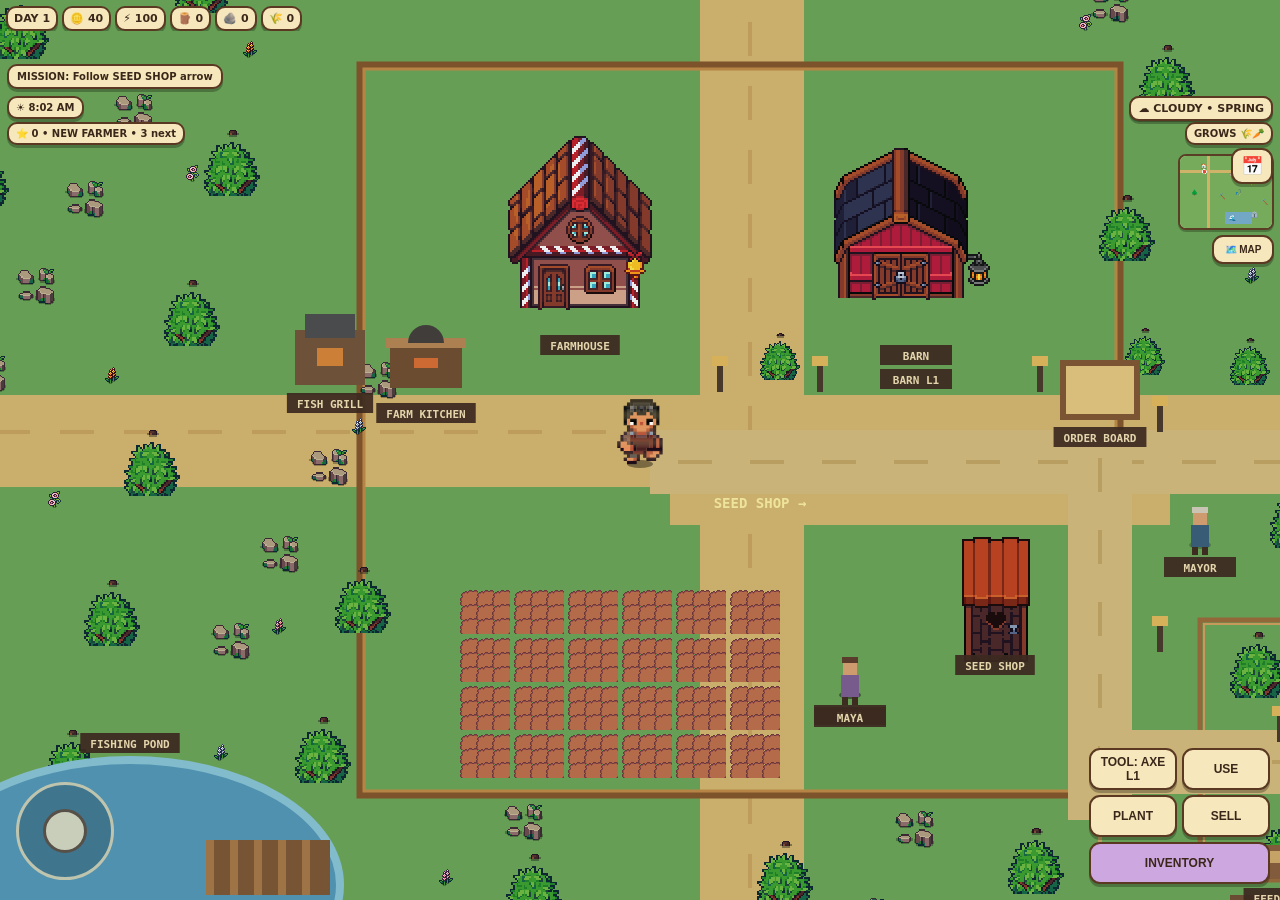
==== newgame/index.html @ 7b6d7028 "Enable drag-anywhere movement on mobile" ====
<!doctype html><html><head><meta charset="utf-8"><meta http-equiv="Cache-Control" content="no-cache, no-store, must-revalidate"><meta http-equiv="Pragma" content="no-cache"><meta http-equiv="Expires" content="0"><meta name="viewport" content="width=device-width,initial-scale=1,maximum-scale=1,user-scalable=no,viewport-fit=cover"><meta name="apple-mobile-web-app-capable" content="yes"><meta name="theme-color" content="#5b9e45"><title>Little Farmer — Farm Pack Rebuild</title><style>*{box-sizing:border-box}html,body{margin:0;width:100%;height:100%;overflow:hidden;background:#315b32;font-family:system-ui,sans-serif}canvas{display:block;width:100%;height:100%;image-rendering:pixelated}.panel{background:#f7e7bd;border:2px solid #5a3822;color:#3b2719;border-radius:10px;font-weight:800;box-shadow:0 3px 0 #0004}#hud{position:fixed;top:max(6px,env(safe-area-inset-top));left:6px;right:6px;display:flex;gap:4px;flex-wrap:nowrap;overflow:hidden;z-index:3;pointer-events:none}#hud span{padding:4px 6px;font-size:11px;white-space:nowrap}#animalhud{position:fixed;top:96px;right:7px;z-index:3;padding:4px 7px;font-size:10px}#mission{position:fixed;top:64px;left:7px;max-width:56vw;z-index:3;padding:5px 8px;font-size:10px;white-space:nowrap;overflow:hidden;text-overflow:ellipsis}#msg{position:fixed;top:126px;left:50%;transform:translateX(-50%);padding:6px 9px;z-index:4;opacity:0;transition:.2s;white-space:nowrap;font-size:11px}#joy{position:fixed;left:16px;bottom:max(20px,env(safe-area-inset-bottom));width:98px;height:98px;border:3px solid #ead9ae;border-radius:50%;background:#0004;touch-action:none;z-index:3}#stick{position:absolute;width:44px;height:44px;border-radius:50%;background:#f7e7bd;border:3px solid #5a3822;left:24px;top:24px}#actions{position:fixed;right:10px;bottom:max(16px,env(safe-area-inset-bottom));display:grid;grid-template-columns:repeat(2,88px);gap:5px;z-index:3}button{min-height:42px;border-radius:11px;border:2px solid #5a3822;background:#f7e7bd;color:#3b2719;font-weight:900;font-size:12px;box-shadow:0 3px 0 #0004}button:active{transform:translateY(2px);box-shadow:0 1px 0 #0004}#inv{grid-column:1/3;background:#cda7df}@media(max-width:390px){#actions{grid-template-columns:repeat(2,84px)}button{font-size:11px}#mission{max-width:52vw}#hud span{font-size:10px;padding:4px 5px}}</style></head><body><div id="hud"><span class="panel">DAY <b id="day">1</b></span><span class="panel">🪙 <b id="coins">0</b></span><span class="panel">⚡ <b id="stam">100</b></span><span class="panel">🪵 <b id="wood">0</b></span><span class="panel">🪨 <b id="stone">0</b></span><span class="panel">🌾 <b id="wheat">0</b></span></div><div id="mission" class="panel">MISSION: Follow SEED SHOP arrow</div><div id="animalhud" class="panel">🐔0 🐄0 🥚0 🥛0 🙂50%</div><div id="msg" class="panel"></div><canvas id="game"></canvas><div id="joy"><div id="stick"></div></div><div id="actions"><button id="tool">TOOL: AXE</button><button id="use">USE</button><button id="plant">PLANT</button><button id="sell">SELL</button><button id="inv">INVENTORY</button></div><script src="game.js?v=20260825m"></script><script src="drag-movement.js?v=20260825m"></script><script src="map-expansion.js?v=20260825m"></script><script src="player-fix.js?v=20260825m"></script><script src="town.js?v=20260825m"></script><script src="animals.js?v=20260825m"></script><script src="town-polish.js?v=20260825m"></script><script src="progression.js?v=20260825m"></script><script src="forest.js?v=20260825m"></script><script src="quarry.js?v=20260825m"></script><script src="inventory.js?v=20260825m"></script><script src="smelting.js?v=20260825m"></script><script src="advanced-tools.js?v=20260825m"></script><script src="sprinkler-growth.js?v=20260825m"></script><script src="building-upgrades.js?v=20260825m"></script><script src="animal-care.js?v=20260825m"></script><script src="friendships-festivals.js?v=20260825m"></script><script src="wildlife-hunting.js?v=20260825m"></script><script src="friend-rewards.js?v=20260825m"></script><script src="rare-cooking.js?v=20260825m"></script><script src="fishing.js?v=20260825m"></script><script src="weather-seasons.js?v=20260825m"></script><script src="season-gameplay.js?v=20260825m"></script><script src="calendar.js?v=20260825m"></script><script src="day-night.js?v=20260825m"></script><script src="night-life.js?v=20260825m"></script><script src="farmhouse-interior.js?v=20260825m"></script><script src="house-customization.js?v=20260825m"></script><script src="town-expansion.js?v=20260825m"></script><script src="reputation.js?v=20260825m"></script><script src="new-areas.js?v=20260825m"></script><script src="world-map.js?v=20260825m"></script></body></html>
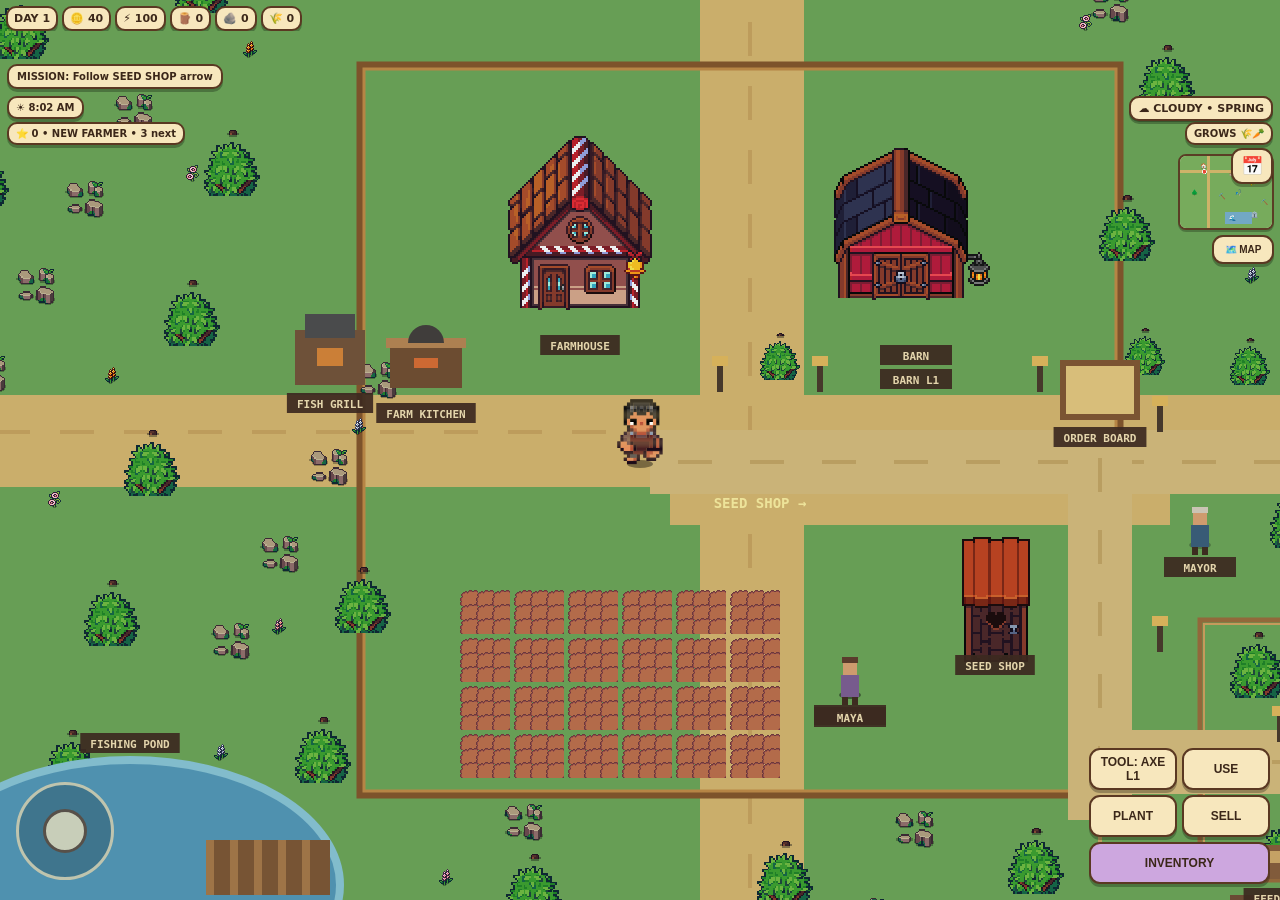
==== commit 3d8daadb: "Bump movement cache version" ====
--- a/newgame/index.html
+++ b/newgame/index.html
@@ -1 +1 @@
-<!doctype html><html><head><meta charset="utf-8"><meta http-equiv="Cache-Control" content="no-cache, no-store, must-revalidate"><meta http-equiv="Pragma" content="no-cache"><meta http-equiv="Expires" content="0"><meta name="viewport" content="width=device-width,initial-scale=1,maximum-scale=1,user-scalable=no,viewport-fit=cover"><meta name="apple-mobile-web-app-capable" content="yes"><meta name="theme-color" content="#5b9e45"><title>Little Farmer — Farm Pack Rebuild</title><style>*{box-sizing:border-box}html,body{margin:0;width:100%;height:100%;overflow:hidden;background:#315b32;font-family:system-ui,sans-serif}canvas{display:block;width:100%;height:100%;image-rendering:pixelated}.panel{background:#f7e7bd;border:2px solid #5a3822;color:#3b2719;border-radius:10px;font-weight:800;box-shadow:0 3px 0 #0004}#hud{position:fixed;top:max(6px,env(safe-area-inset-top));left:6px;right:6px;display:flex;gap:4px;flex-wrap:nowrap;overflow:hidden;z-index:3;pointer-events:none}#hud span{padding:4px 6px;font-size:11px;white-space:nowrap}#animalhud{position:fixed;top:96px;right:7px;z-index:3;padding:4px 7px;font-size:10px}#mission{position:fixed;top:64px;left:7px;max-width:56vw;z-index:3;padding:5px 8px;font-size:10px;white-space:nowrap;overflow:hidden;text-overflow:ellipsis}#msg{position:fixed;top:126px;left:50%;transform:translateX(-50%);padding:6px 9px;z-index:4;opacity:0;transition:.2s;white-space:nowrap;font-size:11px}#joy{position:fixed;left:16px;bottom:max(20px,env(safe-area-inset-bottom));width:98px;height:98px;border:3px solid #ead9ae;border-radius:50%;background:#0004;touch-action:none;z-index:3}#stick{position:absolute;width:44px;height:44px;border-radius:50%;background:#f7e7bd;border:3px solid #5a3822;left:24px;top:24px}#actions{position:fixed;right:10px;bottom:max(16px,env(safe-area-inset-bottom));display:grid;grid-template-columns:repeat(2,88px);gap:5px;z-index:3}button{min-height:42px;border-radius:11px;border:2px solid #5a3822;background:#f7e7bd;color:#3b2719;font-weight:900;font-size:12px;box-shadow:0 3px 0 #0004}button:active{transform:translateY(2px);box-shadow:0 1px 0 #0004}#inv{grid-column:1/3;background:#cda7df}@media(max-width:390px){#actions{grid-template-columns:repeat(2,84px)}button{font-size:11px}#mission{max-width:52vw}#hud span{font-size:10px;padding:4px 5px}}</style></head><body><div id="hud"><span class="panel">DAY <b id="day">1</b></span><span class="panel">🪙 <b id="coins">0</b></span><span class="panel">⚡ <b id="stam">100</b></span><span class="panel">🪵 <b id="wood">0</b></span><span class="panel">🪨 <b id="stone">0</b></span><span class="panel">🌾 <b id="wheat">0</b></span></div><div id="mission" class="panel">MISSION: Follow SEED SHOP arrow</div><div id="animalhud" class="panel">🐔0 🐄0 🥚0 🥛0 🙂50%</div><div id="msg" class="panel"></div><canvas id="game"></canvas><div id="joy"><div id="stick"></div></div><div id="actions"><button id="tool">TOOL: AXE</button><button id="use">USE</button><button id="plant">PLANT</button><button id="sell">SELL</button><button id="inv">INVENTORY</button></div><script src="game.js?v=20260825m"></script><script src="drag-movement.js?v=20260825m"></script><script src="map-expansion.js?v=20260825m"></script><script src="player-fix.js?v=20260825m"></script><script src="town.js?v=20260825m"></script><script src="animals.js?v=20260825m"></script><script src="town-polish.js?v=20260825m"></script><script src="progression.js?v=20260825m"></script><script src="forest.js?v=20260825m"></script><script src="quarry.js?v=20260825m"></script><script src="inventory.js?v=20260825m"></script><script src="smelting.js?v=20260825m"></script><script src="advanced-tools.js?v=20260825m"></script><script src="sprinkler-growth.js?v=20260825m"></script><script src="building-upgrades.js?v=20260825m"></script><script src="animal-care.js?v=20260825m"></script><script src="friendships-festivals.js?v=20260825m"></script><script src="wildlife-hunting.js?v=20260825m"></script><script src="friend-rewards.js?v=20260825m"></script><script src="rare-cooking.js?v=20260825m"></script><script src="fishing.js?v=20260825m"></script><script src="weather-seasons.js?v=20260825m"></script><script src="season-gameplay.js?v=20260825m"></script><script src="calendar.js?v=20260825m"></script><script src="day-night.js?v=20260825m"></script><script src="night-life.js?v=20260825m"></script><script src="farmhouse-interior.js?v=20260825m"></script><script src="house-customization.js?v=20260825m"></script><script src="town-expansion.js?v=20260825m"></script><script src="reputation.js?v=20260825m"></script><script src="new-areas.js?v=20260825m"></script><script src="world-map.js?v=20260825m"></script></body></html>+<!doctype html><html><head><meta charset="utf-8"><meta http-equiv="Cache-Control" content="no-cache, no-store, must-revalidate"><meta http-equiv="Pragma" content="no-cache"><meta http-equiv="Expires" content="0"><meta name="viewport" content="width=device-width,initial-scale=1,maximum-scale=1,user-scalable=no,viewport-fit=cover"><meta name="apple-mobile-web-app-capable" content="yes"><meta name="theme-color" content="#5b9e45"><title>Little Farmer — Farm Pack Rebuild</title><style>*{box-sizing:border-box}html,body{margin:0;width:100%;height:100%;overflow:hidden;background:#315b32;font-family:system-ui,sans-serif}canvas{display:block;width:100%;height:100%;image-rendering:pixelated}.panel{background:#f7e7bd;border:2px solid #5a3822;color:#3b2719;border-radius:10px;font-weight:800;box-shadow:0 3px 0 #0004}#hud{position:fixed;top:max(6px,env(safe-area-inset-top));left:6px;right:6px;display:flex;gap:4px;flex-wrap:nowrap;overflow:hidden;z-index:3;pointer-events:none}#hud span{padding:4px 6px;font-size:11px;white-space:nowrap}#animalhud{position:fixed;top:96px;right:7px;z-index:3;padding:4px 7px;font-size:10px}#mission{position:fixed;top:64px;left:7px;max-width:56vw;z-index:3;padding:5px 8px;font-size:10px;white-space:nowrap;overflow:hidden;text-overflow:ellipsis}#msg{position:fixed;top:126px;left:50%;transform:translateX(-50%);padding:6px 9px;z-index:4;opacity:0;transition:.2s;white-space:nowrap;font-size:11px}#joy{position:fixed;left:16px;bottom:max(20px,env(safe-area-inset-bottom));width:98px;height:98px;border:3px solid #ead9ae;border-radius:50%;background:#0004;touch-action:none;z-index:3}#stick{position:absolute;width:44px;height:44px;border-radius:50%;background:#f7e7bd;border:3px solid #5a3822;left:24px;top:24px}#actions{position:fixed;right:10px;bottom:max(16px,env(safe-area-inset-bottom));display:grid;grid-template-columns:repeat(2,88px);gap:5px;z-index:3}button{min-height:42px;border-radius:11px;border:2px solid #5a3822;background:#f7e7bd;color:#3b2719;font-weight:900;font-size:12px;box-shadow:0 3px 0 #0004}button:active{transform:translateY(2px);box-shadow:0 1px 0 #0004}#inv{grid-column:1/3;background:#cda7df}@media(max-width:390px){#actions{grid-template-columns:repeat(2,84px)}button{font-size:11px}#mission{max-width:52vw}#hud span{font-size:10px;padding:4px 5px}}</style></head><body><div id="hud"><span class="panel">DAY <b id="day">1</b></span><span class="panel">🪙 <b id="coins">0</b></span><span class="panel">⚡ <b id="stam">100</b></span><span class="panel">🪵 <b id="wood">0</b></span><span class="panel">🪨 <b id="stone">0</b></span><span class="panel">🌾 <b id="wheat">0</b></span></div><div id="mission" class="panel">MISSION: Follow SEED SHOP arrow</div><div id="animalhud" class="panel">🐔0 🐄0 🥚0 🥛0 🙂50%</div><div id="msg" class="panel"></div><canvas id="game"></canvas><div id="joy"><div id="stick"></div></div><div id="actions"><button id="tool">TOOL: AXE</button><button id="use">USE</button><button id="plant">PLANT</button><button id="sell">SELL</button><button id="inv">INVENTORY</button></div><script src="game.js?v=20260825n"></script><script src="drag-movement.js?v=20260825n"></script><script src="map-expansion.js?v=20260825n"></script><script src="player-fix.js?v=20260825n"></script><script src="town.js?v=20260825n"></script><script src="animals.js?v=20260825n"></script><script src="town-polish.js?v=20260825n"></script><script src="progression.js?v=20260825n"></script><script src="forest.js?v=20260825n"></script><script src="quarry.js?v=20260825n"></script><script src="inventory.js?v=20260825n"></script><script src="smelting.js?v=20260825n"></script><script src="advanced-tools.js?v=20260825n"></script><script src="sprinkler-growth.js?v=20260825n"></script><script src="building-upgrades.js?v=20260825n"></script><script src="animal-care.js?v=20260825n"></script><script src="friendships-festivals.js?v=20260825n"></script><script src="wildlife-hunting.js?v=20260825n"></script><script src="friend-rewards.js?v=20260825n"></script><script src="rare-cooking.js?v=20260825n"></script><script src="fishing.js?v=20260825n"></script><script src="weather-seasons.js?v=20260825n"></script><script src="season-gameplay.js?v=20260825n"></script><script src="calendar.js?v=20260825n"></script><script src="day-night.js?v=20260825n"></script><script src="night-life.js?v=20260825n"></script><script src="farmhouse-interior.js?v=20260825n"></script><script src="house-customization.js?v=20260825n"></script><script src="town-expansion.js?v=20260825n"></script><script src="reputation.js?v=20260825n"></script><script src="new-areas.js?v=20260825n"></script><script src="world-map.js?v=20260825n"></script></body></html>
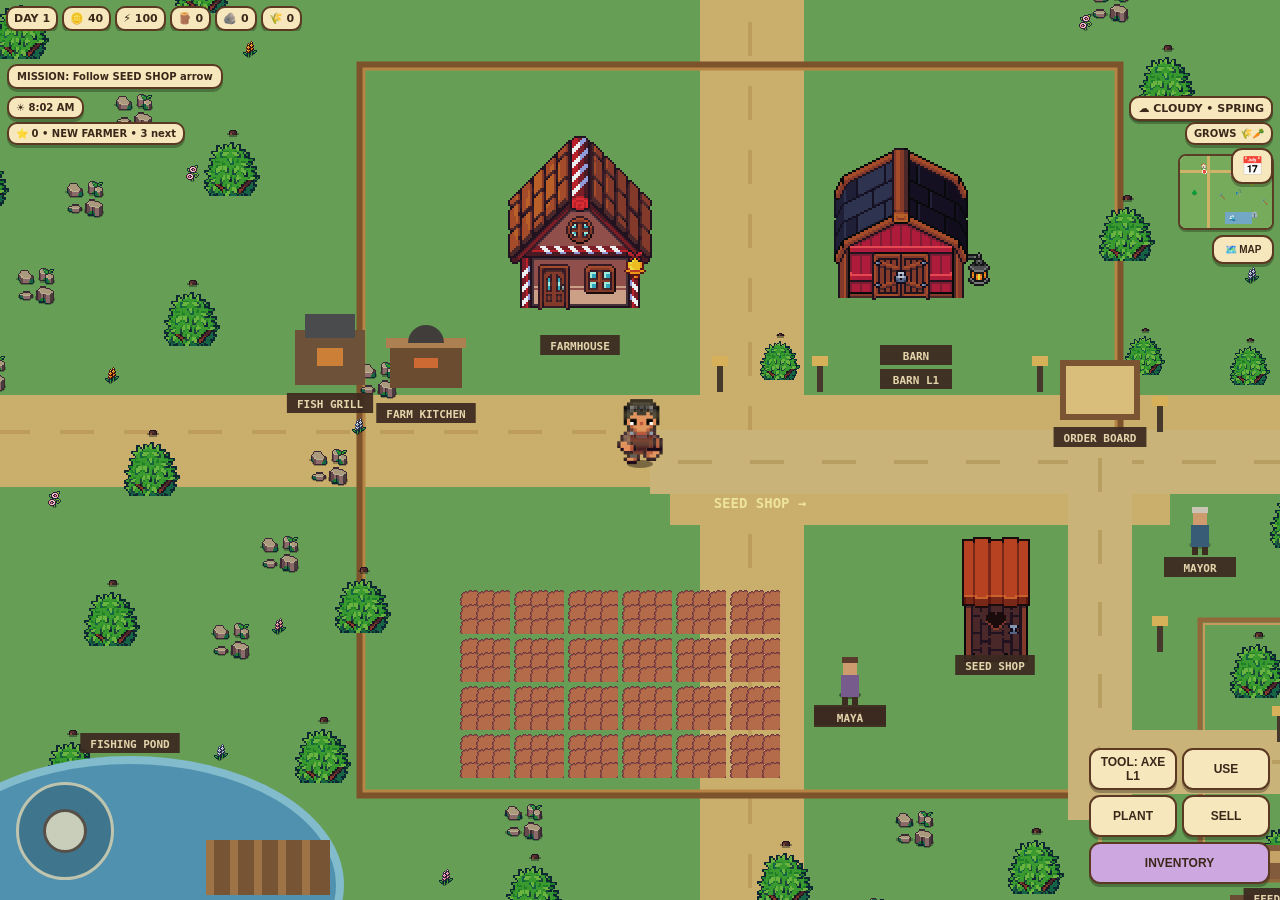
==== commit 6a770679: "Enable running animation and refresh mobile cache" ====
--- a/newgame/index.html
+++ b/newgame/index.html
@@ -1 +1 @@
-<!doctype html><html><head><meta charset="utf-8"><meta http-equiv="Cache-Control" content="no-cache, no-store, must-revalidate"><meta http-equiv="Pragma" content="no-cache"><meta http-equiv="Expires" content="0"><meta name="viewport" content="width=device-width,initial-scale=1,maximum-scale=1,user-scalable=no,viewport-fit=cover"><meta name="apple-mobile-web-app-capable" content="yes"><meta name="theme-color" content="#5b9e45"><title>Little Farmer — Farm Pack Rebuild</title><style>*{box-sizing:border-box}html,body{margin:0;width:100%;height:100%;overflow:hidden;background:#315b32;font-family:system-ui,sans-serif}canvas{display:block;width:100%;height:100%;image-rendering:pixelated}.panel{background:#f7e7bd;border:2px solid #5a3822;color:#3b2719;border-radius:10px;font-weight:800;box-shadow:0 3px 0 #0004}#hud{position:fixed;top:max(6px,env(safe-area-inset-top));left:6px;right:6px;display:flex;gap:4px;flex-wrap:nowrap;overflow:hidden;z-index:3;pointer-events:none}#hud span{padding:4px 6px;font-size:11px;white-space:nowrap}#animalhud{position:fixed;top:96px;right:7px;z-index:3;padding:4px 7px;font-size:10px}#mission{position:fixed;top:64px;left:7px;max-width:56vw;z-index:3;padding:5px 8px;font-size:10px;white-space:nowrap;overflow:hidden;text-overflow:ellipsis}#msg{position:fixed;top:126px;left:50%;transform:translateX(-50%);padding:6px 9px;z-index:4;opacity:0;transition:.2s;white-space:nowrap;font-size:11px}#joy{position:fixed;left:16px;bottom:max(20px,env(safe-area-inset-bottom));width:98px;height:98px;border:3px solid #ead9ae;border-radius:50%;background:#0004;touch-action:none;z-index:3}#stick{position:absolute;width:44px;height:44px;border-radius:50%;background:#f7e7bd;border:3px solid #5a3822;left:24px;top:24px}#actions{position:fixed;right:10px;bottom:max(16px,env(safe-area-inset-bottom));display:grid;grid-template-columns:repeat(2,88px);gap:5px;z-index:3}button{min-height:42px;border-radius:11px;border:2px solid #5a3822;background:#f7e7bd;color:#3b2719;font-weight:900;font-size:12px;box-shadow:0 3px 0 #0004}button:active{transform:translateY(2px);box-shadow:0 1px 0 #0004}#inv{grid-column:1/3;background:#cda7df}@media(max-width:390px){#actions{grid-template-columns:repeat(2,84px)}button{font-size:11px}#mission{max-width:52vw}#hud span{font-size:10px;padding:4px 5px}}</style></head><body><div id="hud"><span class="panel">DAY <b id="day">1</b></span><span class="panel">🪙 <b id="coins">0</b></span><span class="panel">⚡ <b id="stam">100</b></span><span class="panel">🪵 <b id="wood">0</b></span><span class="panel">🪨 <b id="stone">0</b></span><span class="panel">🌾 <b id="wheat">0</b></span></div><div id="mission" class="panel">MISSION: Follow SEED SHOP arrow</div><div id="animalhud" class="panel">🐔0 🐄0 🥚0 🥛0 🙂50%</div><div id="msg" class="panel"></div><canvas id="game"></canvas><div id="joy"><div id="stick"></div></div><div id="actions"><button id="tool">TOOL: AXE</button><button id="use">USE</button><button id="plant">PLANT</button><button id="sell">SELL</button><button id="inv">INVENTORY</button></div><script src="game.js?v=20260825n"></script><script src="drag-movement.js?v=20260825n"></script><script src="map-expansion.js?v=20260825n"></script><script src="player-fix.js?v=20260825n"></script><script src="town.js?v=20260825n"></script><script src="animals.js?v=20260825n"></script><script src="town-polish.js?v=20260825n"></script><script src="progression.js?v=20260825n"></script><script src="forest.js?v=20260825n"></script><script src="quarry.js?v=20260825n"></script><script src="inventory.js?v=20260825n"></script><script src="smelting.js?v=20260825n"></script><script src="advanced-tools.js?v=20260825n"></script><script src="sprinkler-growth.js?v=20260825n"></script><script src="building-upgrades.js?v=20260825n"></script><script src="animal-care.js?v=20260825n"></script><script src="friendships-festivals.js?v=20260825n"></script><script src="wildlife-hunting.js?v=20260825n"></script><script src="friend-rewards.js?v=20260825n"></script><script src="rare-cooking.js?v=20260825n"></script><script src="fishing.js?v=20260825n"></script><script src="weather-seasons.js?v=20260825n"></script><script src="season-gameplay.js?v=20260825n"></script><script src="calendar.js?v=20260825n"></script><script src="day-night.js?v=20260825n"></script><script src="night-life.js?v=20260825n"></script><script src="farmhouse-interior.js?v=20260825n"></script><script src="house-customization.js?v=20260825n"></script><script src="town-expansion.js?v=20260825n"></script><script src="reputation.js?v=20260825n"></script><script src="new-areas.js?v=20260825n"></script><script src="world-map.js?v=20260825n"></script></body></html>+<!doctype html><html><head><meta charset="utf-8"><meta http-equiv="Cache-Control" content="no-cache, no-store, must-revalidate"><meta http-equiv="Pragma" content="no-cache"><meta http-equiv="Expires" content="0"><meta name="viewport" content="width=device-width,initial-scale=1,maximum-scale=1,user-scalable=no,viewport-fit=cover"><meta name="apple-mobile-web-app-capable" content="yes"><meta name="theme-color" content="#5b9e45"><title>Little Farmer — Farm Pack Rebuild</title><style>*{box-sizing:border-box}html,body{margin:0;width:100%;height:100%;overflow:hidden;background:#315b32;font-family:system-ui,sans-serif}canvas{display:block;width:100%;height:100%;image-rendering:pixelated}.panel{background:#f7e7bd;border:2px solid #5a3822;color:#3b2719;border-radius:10px;font-weight:800;box-shadow:0 3px 0 #0004}#hud{position:fixed;top:max(6px,env(safe-area-inset-top));left:6px;right:6px;display:flex;gap:4px;flex-wrap:nowrap;overflow:hidden;z-index:3;pointer-events:none}#hud span{padding:4px 6px;font-size:11px;white-space:nowrap}#animalhud{position:fixed;top:96px;right:7px;z-index:3;padding:4px 7px;font-size:10px}#mission{position:fixed;top:64px;left:7px;max-width:56vw;z-index:3;padding:5px 8px;font-size:10px;white-space:nowrap;overflow:hidden;text-overflow:ellipsis}#msg{position:fixed;top:126px;left:50%;transform:translateX(-50%);padding:6px 9px;z-index:4;opacity:0;transition:.2s;white-space:nowrap;font-size:11px}#joy{position:fixed;left:16px;bottom:max(20px,env(safe-area-inset-bottom));width:98px;height:98px;border:3px solid #ead9ae;border-radius:50%;background:#0004;touch-action:none;z-index:3}#stick{position:absolute;width:44px;height:44px;border-radius:50%;background:#f7e7bd;border:3px solid #5a3822;left:24px;top:24px}#actions{position:fixed;right:10px;bottom:max(16px,env(safe-area-inset-bottom));display:grid;grid-template-columns:repeat(2,88px);gap:5px;z-index:3}button{min-height:42px;border-radius:11px;border:2px solid #5a3822;background:#f7e7bd;color:#3b2719;font-weight:900;font-size:12px;box-shadow:0 3px 0 #0004}button:active{transform:translateY(2px);box-shadow:0 1px 0 #0004}#inv{grid-column:1/3;background:#cda7df}@media(max-width:390px){#actions{grid-template-columns:repeat(2,84px)}button{font-size:11px}#mission{max-width:52vw}#hud span{font-size:10px;padding:4px 5px}}</style></head><body><div id="hud"><span class="panel">DAY <b id="day">1</b></span><span class="panel">🪙 <b id="coins">0</b></span><span class="panel">⚡ <b id="stam">100</b></span><span class="panel">🪵 <b id="wood">0</b></span><span class="panel">🪨 <b id="stone">0</b></span><span class="panel">🌾 <b id="wheat">0</b></span></div><div id="mission" class="panel">MISSION: Follow SEED SHOP arrow</div><div id="animalhud" class="panel">🐔0 🐄0 🥚0 🥛0 🙂50%</div><div id="msg" class="panel"></div><canvas id="game"></canvas><div id="joy"><div id="stick"></div></div><div id="actions"><button id="tool">TOOL: AXE</button><button id="use">USE</button><button id="plant">PLANT</button><button id="sell">SELL</button><button id="inv">INVENTORY</button></div><script src="game.js?v=20260825p"></script><script src="drag-movement.js?v=20260825p"></script><script src="map-expansion.js?v=20260825p"></script><script src="player-fix.js?v=20260825p"></script><script src="run-animation.js?v=20260825p"></script><script src="town.js?v=20260825p"></script><script src="animals.js?v=20260825p"></script><script src="town-polish.js?v=20260825p"></script><script src="progression.js?v=20260825p"></script><script src="forest.js?v=20260825p"></script><script src="quarry.js?v=20260825p"></script><script src="inventory.js?v=20260825p"></script><script src="smelting.js?v=20260825p"></script><script src="advanced-tools.js?v=20260825p"></script><script src="sprinkler-growth.js?v=20260825p"></script><script src="building-upgrades.js?v=20260825p"></script><script src="animal-care.js?v=20260825p"></script><script src="friendships-festivals.js?v=20260825p"></script><script src="wildlife-hunting.js?v=20260825p"></script><script src="friend-rewards.js?v=20260825p"></script><script src="rare-cooking.js?v=20260825p"></script><script src="fishing.js?v=20260825p"></script><script src="weather-seasons.js?v=20260825p"></script><script src="season-gameplay.js?v=20260825p"></script><script src="calendar.js?v=20260825p"></script><script src="day-night.js?v=20260825p"></script><script src="night-life.js?v=20260825p"></script><script src="farmhouse-interior.js?v=20260825p"></script><script src="house-customization.js?v=20260825p"></script><script src="town-expansion.js?v=20260825p"></script><script src="reputation.js?v=20260825p"></script><script src="new-areas.js?v=20260825p"></script><script src="world-map.js?v=20260825p"></script></body></html>
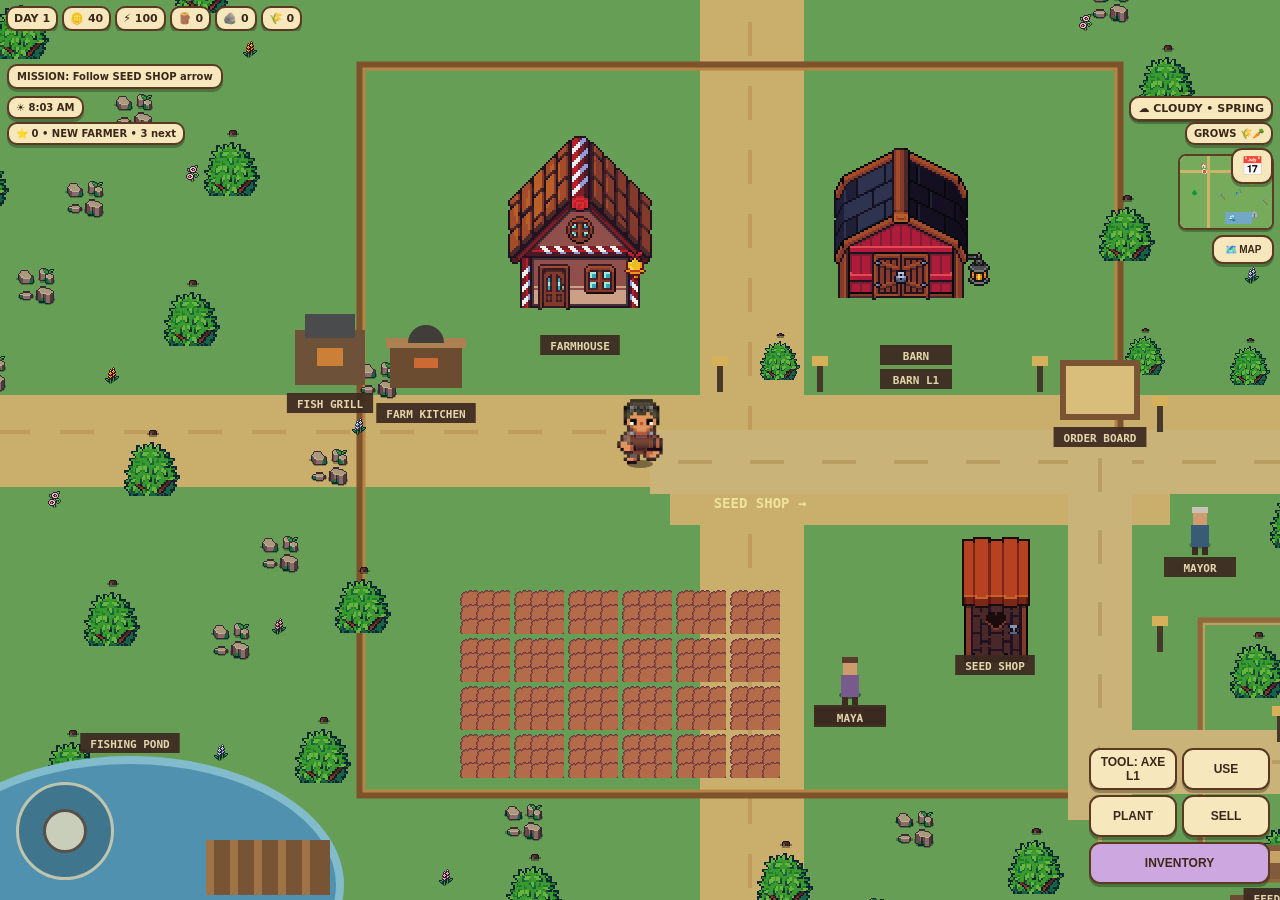
==== commit 52f4b25e: "Enable four-way player facing" ====
--- a/newgame/index.html
+++ b/newgame/index.html
@@ -1 +1 @@
-<!doctype html><html><head><meta charset="utf-8"><meta http-equiv="Cache-Control" content="no-cache, no-store, must-revalidate"><meta http-equiv="Pragma" content="no-cache"><meta http-equiv="Expires" content="0"><meta name="viewport" content="width=device-width,initial-scale=1,maximum-scale=1,user-scalable=no,viewport-fit=cover"><meta name="apple-mobile-web-app-capable" content="yes"><meta name="theme-color" content="#5b9e45"><title>Little Farmer — Farm Pack Rebuild</title><style>*{box-sizing:border-box}html,body{margin:0;width:100%;height:100%;overflow:hidden;background:#315b32;font-family:system-ui,sans-serif}canvas{display:block;width:100%;height:100%;image-rendering:pixelated}.panel{background:#f7e7bd;border:2px solid #5a3822;color:#3b2719;border-radius:10px;font-weight:800;box-shadow:0 3px 0 #0004}#hud{position:fixed;top:max(6px,env(safe-area-inset-top));left:6px;right:6px;display:flex;gap:4px;flex-wrap:nowrap;overflow:hidden;z-index:3;pointer-events:none}#hud span{padding:4px 6px;font-size:11px;white-space:nowrap}#animalhud{position:fixed;top:96px;right:7px;z-index:3;padding:4px 7px;font-size:10px}#mission{position:fixed;top:64px;left:7px;max-width:56vw;z-index:3;padding:5px 8px;font-size:10px;white-space:nowrap;overflow:hidden;text-overflow:ellipsis}#msg{position:fixed;top:126px;left:50%;transform:translateX(-50%);padding:6px 9px;z-index:4;opacity:0;transition:.2s;white-space:nowrap;font-size:11px}#joy{position:fixed;left:16px;bottom:max(20px,env(safe-area-inset-bottom));width:98px;height:98px;border:3px solid #ead9ae;border-radius:50%;background:#0004;touch-action:none;z-index:3}#stick{position:absolute;width:44px;height:44px;border-radius:50%;background:#f7e7bd;border:3px solid #5a3822;left:24px;top:24px}#actions{position:fixed;right:10px;bottom:max(16px,env(safe-area-inset-bottom));display:grid;grid-template-columns:repeat(2,88px);gap:5px;z-index:3}button{min-height:42px;border-radius:11px;border:2px solid #5a3822;background:#f7e7bd;color:#3b2719;font-weight:900;font-size:12px;box-shadow:0 3px 0 #0004}button:active{transform:translateY(2px);box-shadow:0 1px 0 #0004}#inv{grid-column:1/3;background:#cda7df}@media(max-width:390px){#actions{grid-template-columns:repeat(2,84px)}button{font-size:11px}#mission{max-width:52vw}#hud span{font-size:10px;padding:4px 5px}}</style></head><body><div id="hud"><span class="panel">DAY <b id="day">1</b></span><span class="panel">🪙 <b id="coins">0</b></span><span class="panel">⚡ <b id="stam">100</b></span><span class="panel">🪵 <b id="wood">0</b></span><span class="panel">🪨 <b id="stone">0</b></span><span class="panel">🌾 <b id="wheat">0</b></span></div><div id="mission" class="panel">MISSION: Follow SEED SHOP arrow</div><div id="animalhud" class="panel">🐔0 🐄0 🥚0 🥛0 🙂50%</div><div id="msg" class="panel"></div><canvas id="game"></canvas><div id="joy"><div id="stick"></div></div><div id="actions"><button id="tool">TOOL: AXE</button><button id="use">USE</button><button id="plant">PLANT</button><button id="sell">SELL</button><button id="inv">INVENTORY</button></div><script src="game.js?v=20260825p"></script><script src="drag-movement.js?v=20260825p"></script><script src="map-expansion.js?v=20260825p"></script><script src="player-fix.js?v=20260825p"></script><script src="run-animation.js?v=20260825p"></script><script src="town.js?v=20260825p"></script><script src="animals.js?v=20260825p"></script><script src="town-polish.js?v=20260825p"></script><script src="progression.js?v=20260825p"></script><script src="forest.js?v=20260825p"></script><script src="quarry.js?v=20260825p"></script><script src="inventory.js?v=20260825p"></script><script src="smelting.js?v=20260825p"></script><script src="advanced-tools.js?v=20260825p"></script><script src="sprinkler-growth.js?v=20260825p"></script><script src="building-upgrades.js?v=20260825p"></script><script src="animal-care.js?v=20260825p"></script><script src="friendships-festivals.js?v=20260825p"></script><script src="wildlife-hunting.js?v=20260825p"></script><script src="friend-rewards.js?v=20260825p"></script><script src="rare-cooking.js?v=20260825p"></script><script src="fishing.js?v=20260825p"></script><script src="weather-seasons.js?v=20260825p"></script><script src="season-gameplay.js?v=20260825p"></script><script src="calendar.js?v=20260825p"></script><script src="day-night.js?v=20260825p"></script><script src="night-life.js?v=20260825p"></script><script src="farmhouse-interior.js?v=20260825p"></script><script src="house-customization.js?v=20260825p"></script><script src="town-expansion.js?v=20260825p"></script><script src="reputation.js?v=20260825p"></script><script src="new-areas.js?v=20260825p"></script><script src="world-map.js?v=20260825p"></script></body></html>+<!doctype html><html><head><meta charset="utf-8"><meta http-equiv="Cache-Control" content="no-cache, no-store, must-revalidate"><meta http-equiv="Pragma" content="no-cache"><meta http-equiv="Expires" content="0"><meta name="viewport" content="width=device-width,initial-scale=1,maximum-scale=1,user-scalable=no,viewport-fit=cover"><meta name="apple-mobile-web-app-capable" content="yes"><meta name="theme-color" content="#5b9e45"><title>Little Farmer — Farm Pack Rebuild</title><style>*{box-sizing:border-box}html,body{margin:0;width:100%;height:100%;overflow:hidden;background:#315b32;font-family:system-ui,sans-serif}canvas{display:block;width:100%;height:100%;image-rendering:pixelated}.panel{background:#f7e7bd;border:2px solid #5a3822;color:#3b2719;border-radius:10px;font-weight:800;box-shadow:0 3px 0 #0004}#hud{position:fixed;top:max(6px,env(safe-area-inset-top));left:6px;right:6px;display:flex;gap:4px;flex-wrap:nowrap;overflow:hidden;z-index:3;pointer-events:none}#hud span{padding:4px 6px;font-size:11px;white-space:nowrap}#animalhud{position:fixed;top:96px;right:7px;z-index:3;padding:4px 7px;font-size:10px}#mission{position:fixed;top:64px;left:7px;max-width:56vw;z-index:3;padding:5px 8px;font-size:10px;white-space:nowrap;overflow:hidden;text-overflow:ellipsis}#msg{position:fixed;top:126px;left:50%;transform:translateX(-50%);padding:6px 9px;z-index:4;opacity:0;transition:.2s;white-space:nowrap;font-size:11px}#joy{position:fixed;left:16px;bottom:max(20px,env(safe-area-inset-bottom));width:98px;height:98px;border:3px solid #ead9ae;border-radius:50%;background:#0004;touch-action:none;z-index:3}#stick{position:absolute;width:44px;height:44px;border-radius:50%;background:#f7e7bd;border:3px solid #5a3822;left:24px;top:24px}#actions{position:fixed;right:10px;bottom:max(16px,env(safe-area-inset-bottom));display:grid;grid-template-columns:repeat(2,88px);gap:5px;z-index:3}button{min-height:42px;border-radius:11px;border:2px solid #5a3822;background:#f7e7bd;color:#3b2719;font-weight:900;font-size:12px;box-shadow:0 3px 0 #0004}button:active{transform:translateY(2px);box-shadow:0 1px 0 #0004}#inv{grid-column:1/3;background:#cda7df}@media(max-width:390px){#actions{grid-template-columns:repeat(2,84px)}button{font-size:11px}#mission{max-width:52vw}#hud span{font-size:10px;padding:4px 5px}}</style></head><body><div id="hud"><span class="panel">DAY <b id="day">1</b></span><span class="panel">🪙 <b id="coins">0</b></span><span class="panel">⚡ <b id="stam">100</b></span><span class="panel">🪵 <b id="wood">0</b></span><span class="panel">🪨 <b id="stone">0</b></span><span class="panel">🌾 <b id="wheat">0</b></span></div><div id="mission" class="panel">MISSION: Follow SEED SHOP arrow</div><div id="animalhud" class="panel">🐔0 🐄0 🥚0 🥛0 🙂50%</div><div id="msg" class="panel"></div><canvas id="game"></canvas><div id="joy"><div id="stick"></div></div><div id="actions"><button id="tool">TOOL: AXE</button><button id="use">USE</button><button id="plant">PLANT</button><button id="sell">SELL</button><button id="inv">INVENTORY</button></div><script src="game.js?v=20260825q"></script><script src="drag-movement.js?v=20260825q"></script><script src="map-expansion.js?v=20260825q"></script><script src="player-fix.js?v=20260825q"></script><script src="run-animation.js?v=20260825q"></script><script src="direction-facing.js?v=20260825q"></script><script src="town.js?v=20260825q"></script><script src="animals.js?v=20260825q"></script><script src="town-polish.js?v=20260825q"></script><script src="progression.js?v=20260825q"></script><script src="forest.js?v=20260825q"></script><script src="quarry.js?v=20260825q"></script><script src="inventory.js?v=20260825q"></script><script src="smelting.js?v=20260825q"></script><script src="advanced-tools.js?v=20260825q"></script><script src="sprinkler-growth.js?v=20260825q"></script><script src="building-upgrades.js?v=20260825q"></script><script src="animal-care.js?v=20260825q"></script><script src="friendships-festivals.js?v=20260825q"></script><script src="wildlife-hunting.js?v=20260825q"></script><script src="friend-rewards.js?v=20260825q"></script><script src="rare-cooking.js?v=20260825q"></script><script src="fishing.js?v=20260825q"></script><script src="weather-seasons.js?v=20260825q"></script><script src="season-gameplay.js?v=20260825q"></script><script src="calendar.js?v=20260825q"></script><script src="day-night.js?v=20260825q"></script><script src="night-life.js?v=20260825q"></script><script src="farmhouse-interior.js?v=20260825q"></script><script src="house-customization.js?v=20260825q"></script><script src="town-expansion.js?v=20260825q"></script><script src="reputation.js?v=20260825q"></script><script src="new-areas.js?v=20260825q"></script><script src="world-map.js?v=20260825q"></script></body></html>
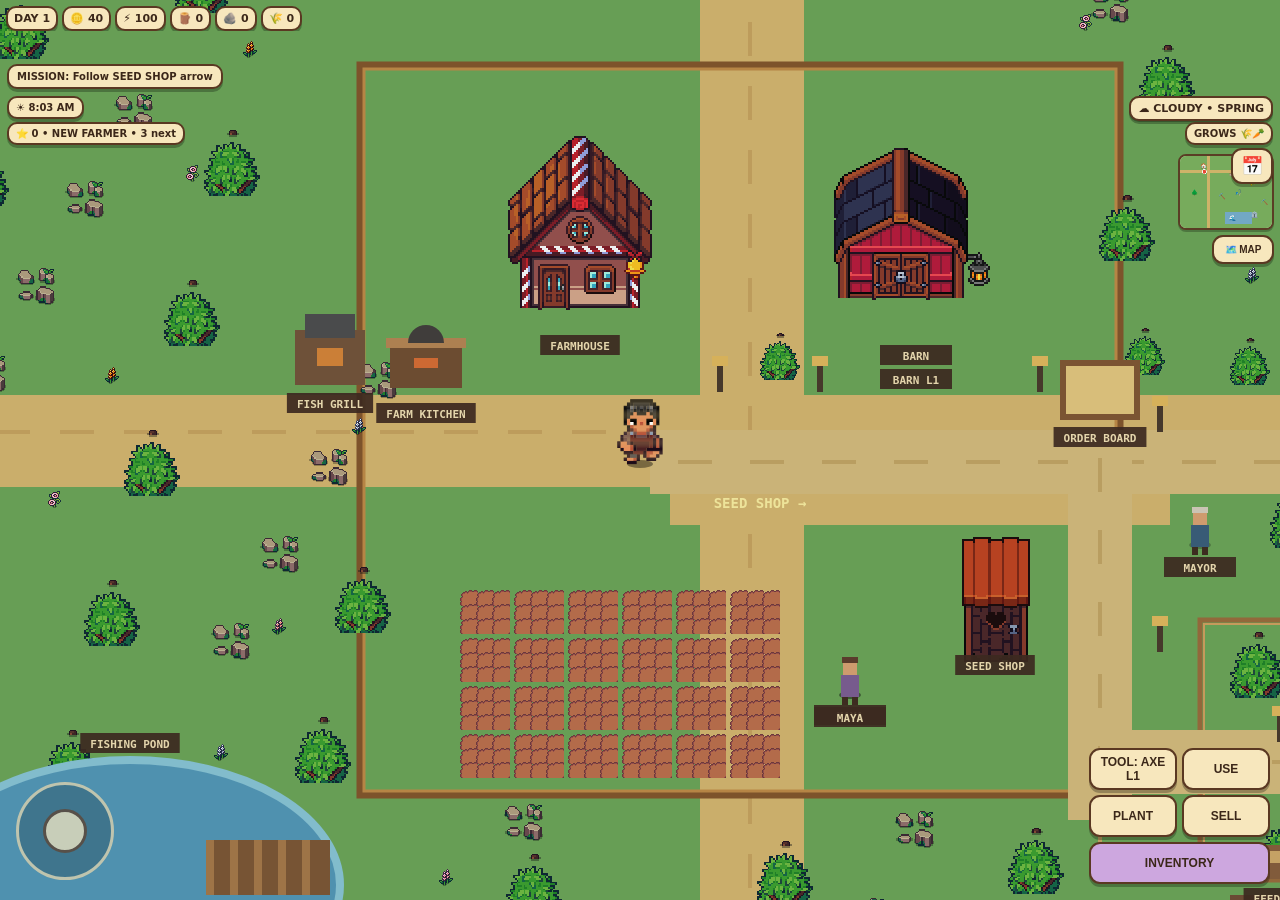
==== commit 0a09c709: "Bump directional character cache version" ====
--- a/newgame/index.html
+++ b/newgame/index.html
@@ -1 +1 @@
-<!doctype html><html><head><meta charset="utf-8"><meta http-equiv="Cache-Control" content="no-cache, no-store, must-revalidate"><meta http-equiv="Pragma" content="no-cache"><meta http-equiv="Expires" content="0"><meta name="viewport" content="width=device-width,initial-scale=1,maximum-scale=1,user-scalable=no,viewport-fit=cover"><meta name="apple-mobile-web-app-capable" content="yes"><meta name="theme-color" content="#5b9e45"><title>Little Farmer — Farm Pack Rebuild</title><style>*{box-sizing:border-box}html,body{margin:0;width:100%;height:100%;overflow:hidden;background:#315b32;font-family:system-ui,sans-serif}canvas{display:block;width:100%;height:100%;image-rendering:pixelated}.panel{background:#f7e7bd;border:2px solid #5a3822;color:#3b2719;border-radius:10px;font-weight:800;box-shadow:0 3px 0 #0004}#hud{position:fixed;top:max(6px,env(safe-area-inset-top));left:6px;right:6px;display:flex;gap:4px;flex-wrap:nowrap;overflow:hidden;z-index:3;pointer-events:none}#hud span{padding:4px 6px;font-size:11px;white-space:nowrap}#animalhud{position:fixed;top:96px;right:7px;z-index:3;padding:4px 7px;font-size:10px}#mission{position:fixed;top:64px;left:7px;max-width:56vw;z-index:3;padding:5px 8px;font-size:10px;white-space:nowrap;overflow:hidden;text-overflow:ellipsis}#msg{position:fixed;top:126px;left:50%;transform:translateX(-50%);padding:6px 9px;z-index:4;opacity:0;transition:.2s;white-space:nowrap;font-size:11px}#joy{position:fixed;left:16px;bottom:max(20px,env(safe-area-inset-bottom));width:98px;height:98px;border:3px solid #ead9ae;border-radius:50%;background:#0004;touch-action:none;z-index:3}#stick{position:absolute;width:44px;height:44px;border-radius:50%;background:#f7e7bd;border:3px solid #5a3822;left:24px;top:24px}#actions{position:fixed;right:10px;bottom:max(16px,env(safe-area-inset-bottom));display:grid;grid-template-columns:repeat(2,88px);gap:5px;z-index:3}button{min-height:42px;border-radius:11px;border:2px solid #5a3822;background:#f7e7bd;color:#3b2719;font-weight:900;font-size:12px;box-shadow:0 3px 0 #0004}button:active{transform:translateY(2px);box-shadow:0 1px 0 #0004}#inv{grid-column:1/3;background:#cda7df}@media(max-width:390px){#actions{grid-template-columns:repeat(2,84px)}button{font-size:11px}#mission{max-width:52vw}#hud span{font-size:10px;padding:4px 5px}}</style></head><body><div id="hud"><span class="panel">DAY <b id="day">1</b></span><span class="panel">🪙 <b id="coins">0</b></span><span class="panel">⚡ <b id="stam">100</b></span><span class="panel">🪵 <b id="wood">0</b></span><span class="panel">🪨 <b id="stone">0</b></span><span class="panel">🌾 <b id="wheat">0</b></span></div><div id="mission" class="panel">MISSION: Follow SEED SHOP arrow</div><div id="animalhud" class="panel">🐔0 🐄0 🥚0 🥛0 🙂50%</div><div id="msg" class="panel"></div><canvas id="game"></canvas><div id="joy"><div id="stick"></div></div><div id="actions"><button id="tool">TOOL: AXE</button><button id="use">USE</button><button id="plant">PLANT</button><button id="sell">SELL</button><button id="inv">INVENTORY</button></div><script src="game.js?v=20260825q"></script><script src="drag-movement.js?v=20260825q"></script><script src="map-expansion.js?v=20260825q"></script><script src="player-fix.js?v=20260825q"></script><script src="run-animation.js?v=20260825q"></script><script src="direction-facing.js?v=20260825q"></script><script src="town.js?v=20260825q"></script><script src="animals.js?v=20260825q"></script><script src="town-polish.js?v=20260825q"></script><script src="progression.js?v=20260825q"></script><script src="forest.js?v=20260825q"></script><script src="quarry.js?v=20260825q"></script><script src="inventory.js?v=20260825q"></script><script src="smelting.js?v=20260825q"></script><script src="advanced-tools.js?v=20260825q"></script><script src="sprinkler-growth.js?v=20260825q"></script><script src="building-upgrades.js?v=20260825q"></script><script src="animal-care.js?v=20260825q"></script><script src="friendships-festivals.js?v=20260825q"></script><script src="wildlife-hunting.js?v=20260825q"></script><script src="friend-rewards.js?v=20260825q"></script><script src="rare-cooking.js?v=20260825q"></script><script src="fishing.js?v=20260825q"></script><script src="weather-seasons.js?v=20260825q"></script><script src="season-gameplay.js?v=20260825q"></script><script src="calendar.js?v=20260825q"></script><script src="day-night.js?v=20260825q"></script><script src="night-life.js?v=20260825q"></script><script src="farmhouse-interior.js?v=20260825q"></script><script src="house-customization.js?v=20260825q"></script><script src="town-expansion.js?v=20260825q"></script><script src="reputation.js?v=20260825q"></script><script src="new-areas.js?v=20260825q"></script><script src="world-map.js?v=20260825q"></script></body></html>+<!doctype html><html><head><meta charset="utf-8"><meta http-equiv="Cache-Control" content="no-cache, no-store, must-revalidate"><meta http-equiv="Pragma" content="no-cache"><meta http-equiv="Expires" content="0"><meta name="viewport" content="width=device-width,initial-scale=1,maximum-scale=1,user-scalable=no,viewport-fit=cover"><meta name="apple-mobile-web-app-capable" content="yes"><meta name="theme-color" content="#5b9e45"><title>Little Farmer — Farm Pack Rebuild</title><style>*{box-sizing:border-box}html,body{margin:0;width:100%;height:100%;overflow:hidden;background:#315b32;font-family:system-ui,sans-serif}canvas{display:block;width:100%;height:100%;image-rendering:pixelated}.panel{background:#f7e7bd;border:2px solid #5a3822;color:#3b2719;border-radius:10px;font-weight:800;box-shadow:0 3px 0 #0004}#hud{position:fixed;top:max(6px,env(safe-area-inset-top));left:6px;right:6px;display:flex;gap:4px;flex-wrap:nowrap;overflow:hidden;z-index:3;pointer-events:none}#hud span{padding:4px 6px;font-size:11px;white-space:nowrap}#animalhud{position:fixed;top:96px;right:7px;z-index:3;padding:4px 7px;font-size:10px}#mission{position:fixed;top:64px;left:7px;max-width:56vw;z-index:3;padding:5px 8px;font-size:10px;white-space:nowrap;overflow:hidden;text-overflow:ellipsis}#msg{position:fixed;top:126px;left:50%;transform:translateX(-50%);padding:6px 9px;z-index:4;opacity:0;transition:.2s;white-space:nowrap;font-size:11px}#joy{position:fixed;left:16px;bottom:max(20px,env(safe-area-inset-bottom));width:98px;height:98px;border:3px solid #ead9ae;border-radius:50%;background:#0004;touch-action:none;z-index:3}#stick{position:absolute;width:44px;height:44px;border-radius:50%;background:#f7e7bd;border:3px solid #5a3822;left:24px;top:24px}#actions{position:fixed;right:10px;bottom:max(16px,env(safe-area-inset-bottom));display:grid;grid-template-columns:repeat(2,88px);gap:5px;z-index:3}button{min-height:42px;border-radius:11px;border:2px solid #5a3822;background:#f7e7bd;color:#3b2719;font-weight:900;font-size:12px;box-shadow:0 3px 0 #0004}button:active{transform:translateY(2px);box-shadow:0 1px 0 #0004}#inv{grid-column:1/3;background:#cda7df}@media(max-width:390px){#actions{grid-template-columns:repeat(2,84px)}button{font-size:11px}#mission{max-width:52vw}#hud span{font-size:10px;padding:4px 5px}}</style></head><body><div id="hud"><span class="panel">DAY <b id="day">1</b></span><span class="panel">🪙 <b id="coins">0</b></span><span class="panel">⚡ <b id="stam">100</b></span><span class="panel">🪵 <b id="wood">0</b></span><span class="panel">🪨 <b id="stone">0</b></span><span class="panel">🌾 <b id="wheat">0</b></span></div><div id="mission" class="panel">MISSION: Follow SEED SHOP arrow</div><div id="animalhud" class="panel">🐔0 🐄0 🥚0 🥛0 🙂50%</div><div id="msg" class="panel"></div><canvas id="game"></canvas><div id="joy"><div id="stick"></div></div><div id="actions"><button id="tool">TOOL: AXE</button><button id="use">USE</button><button id="plant">PLANT</button><button id="sell">SELL</button><button id="inv">INVENTORY</button></div><script src="game.js?v=20260825r"></script><script src="drag-movement.js?v=20260825r"></script><script src="map-expansion.js?v=20260825r"></script><script src="player-fix.js?v=20260825r"></script><script src="run-animation.js?v=20260825r"></script><script src="direction-facing.js?v=20260825r"></script><script src="town.js?v=20260825r"></script><script src="animals.js?v=20260825r"></script><script src="town-polish.js?v=20260825r"></script><script src="progression.js?v=20260825r"></script><script src="forest.js?v=20260825r"></script><script src="quarry.js?v=20260825r"></script><script src="inventory.js?v=20260825r"></script><script src="smelting.js?v=20260825r"></script><script src="advanced-tools.js?v=20260825r"></script><script src="sprinkler-growth.js?v=20260825r"></script><script src="building-upgrades.js?v=20260825r"></script><script src="animal-care.js?v=20260825r"></script><script src="friendships-festivals.js?v=20260825r"></script><script src="wildlife-hunting.js?v=20260825r"></script><script src="friend-rewards.js?v=20260825r"></script><script src="rare-cooking.js?v=20260825r"></script><script src="fishing.js?v=20260825r"></script><script src="weather-seasons.js?v=20260825r"></script><script src="season-gameplay.js?v=20260825r"></script><script src="calendar.js?v=20260825r"></script><script src="day-night.js?v=20260825r"></script><script src="night-life.js?v=20260825r"></script><script src="farmhouse-interior.js?v=20260825r"></script><script src="house-customization.js?v=20260825r"></script><script src="town-expansion.js?v=20260825r"></script><script src="reputation.js?v=20260825r"></script><script src="new-areas.js?v=20260825r"></script><script src="world-map.js?v=20260825r"></script></body></html>
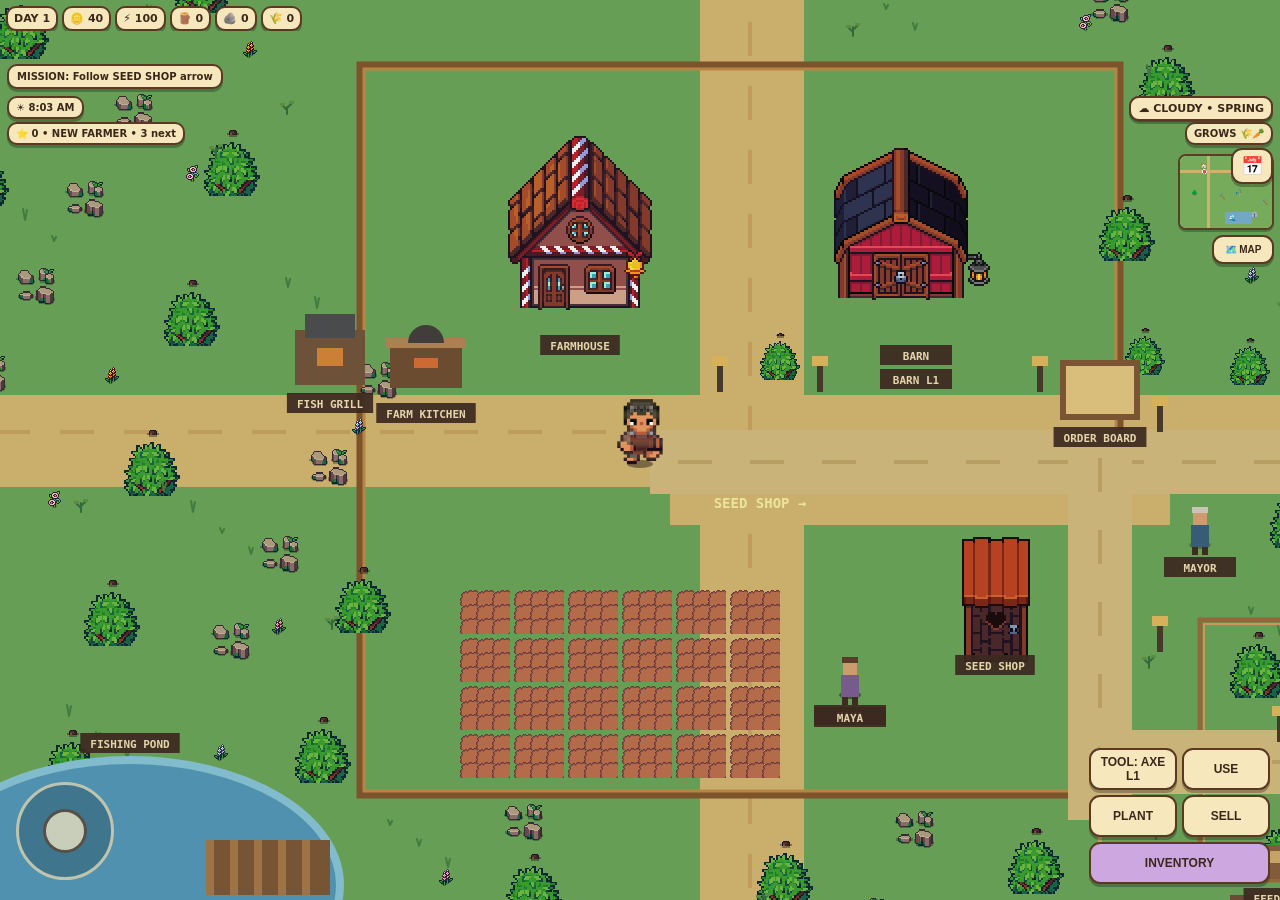
==== commit ea336f09: "Load grass weeds and tool animations" ====
--- a/newgame/index.html
+++ b/newgame/index.html
@@ -1 +1 @@
-<!doctype html><html><head><meta charset="utf-8"><meta http-equiv="Cache-Control" content="no-cache, no-store, must-revalidate"><meta http-equiv="Pragma" content="no-cache"><meta http-equiv="Expires" content="0"><meta name="viewport" content="width=device-width,initial-scale=1,maximum-scale=1,user-scalable=no,viewport-fit=cover"><meta name="apple-mobile-web-app-capable" content="yes"><meta name="theme-color" content="#5b9e45"><title>Little Farmer — Farm Pack Rebuild</title><style>*{box-sizing:border-box}html,body{margin:0;width:100%;height:100%;overflow:hidden;background:#315b32;font-family:system-ui,sans-serif}canvas{display:block;width:100%;height:100%;image-rendering:pixelated}.panel{background:#f7e7bd;border:2px solid #5a3822;color:#3b2719;border-radius:10px;font-weight:800;box-shadow:0 3px 0 #0004}#hud{position:fixed;top:max(6px,env(safe-area-inset-top));left:6px;right:6px;display:flex;gap:4px;flex-wrap:nowrap;overflow:hidden;z-index:3;pointer-events:none}#hud span{padding:4px 6px;font-size:11px;white-space:nowrap}#animalhud{position:fixed;top:96px;right:7px;z-index:3;padding:4px 7px;font-size:10px}#mission{position:fixed;top:64px;left:7px;max-width:56vw;z-index:3;padding:5px 8px;font-size:10px;white-space:nowrap;overflow:hidden;text-overflow:ellipsis}#msg{position:fixed;top:126px;left:50%;transform:translateX(-50%);padding:6px 9px;z-index:4;opacity:0;transition:.2s;white-space:nowrap;font-size:11px}#joy{position:fixed;left:16px;bottom:max(20px,env(safe-area-inset-bottom));width:98px;height:98px;border:3px solid #ead9ae;border-radius:50%;background:#0004;touch-action:none;z-index:3}#stick{position:absolute;width:44px;height:44px;border-radius:50%;background:#f7e7bd;border:3px solid #5a3822;left:24px;top:24px}#actions{position:fixed;right:10px;bottom:max(16px,env(safe-area-inset-bottom));display:grid;grid-template-columns:repeat(2,88px);gap:5px;z-index:3}button{min-height:42px;border-radius:11px;border:2px solid #5a3822;background:#f7e7bd;color:#3b2719;font-weight:900;font-size:12px;box-shadow:0 3px 0 #0004}button:active{transform:translateY(2px);box-shadow:0 1px 0 #0004}#inv{grid-column:1/3;background:#cda7df}@media(max-width:390px){#actions{grid-template-columns:repeat(2,84px)}button{font-size:11px}#mission{max-width:52vw}#hud span{font-size:10px;padding:4px 5px}}</style></head><body><div id="hud"><span class="panel">DAY <b id="day">1</b></span><span class="panel">🪙 <b id="coins">0</b></span><span class="panel">⚡ <b id="stam">100</b></span><span class="panel">🪵 <b id="wood">0</b></span><span class="panel">🪨 <b id="stone">0</b></span><span class="panel">🌾 <b id="wheat">0</b></span></div><div id="mission" class="panel">MISSION: Follow SEED SHOP arrow</div><div id="animalhud" class="panel">🐔0 🐄0 🥚0 🥛0 🙂50%</div><div id="msg" class="panel"></div><canvas id="game"></canvas><div id="joy"><div id="stick"></div></div><div id="actions"><button id="tool">TOOL: AXE</button><button id="use">USE</button><button id="plant">PLANT</button><button id="sell">SELL</button><button id="inv">INVENTORY</button></div><script src="game.js?v=20260825r"></script><script src="drag-movement.js?v=20260825r"></script><script src="map-expansion.js?v=20260825r"></script><script src="player-fix.js?v=20260825r"></script><script src="run-animation.js?v=20260825r"></script><script src="direction-facing.js?v=20260825r"></script><script src="town.js?v=20260825r"></script><script src="animals.js?v=20260825r"></script><script src="town-polish.js?v=20260825r"></script><script src="progression.js?v=20260825r"></script><script src="forest.js?v=20260825r"></script><script src="quarry.js?v=20260825r"></script><script src="inventory.js?v=20260825r"></script><script src="smelting.js?v=20260825r"></script><script src="advanced-tools.js?v=20260825r"></script><script src="sprinkler-growth.js?v=20260825r"></script><script src="building-upgrades.js?v=20260825r"></script><script src="animal-care.js?v=20260825r"></script><script src="friendships-festivals.js?v=20260825r"></script><script src="wildlife-hunting.js?v=20260825r"></script><script src="friend-rewards.js?v=20260825r"></script><script src="rare-cooking.js?v=20260825r"></script><script src="fishing.js?v=20260825r"></script><script src="weather-seasons.js?v=20260825r"></script><script src="season-gameplay.js?v=20260825r"></script><script src="calendar.js?v=20260825r"></script><script src="day-night.js?v=20260825r"></script><script src="night-life.js?v=20260825r"></script><script src="farmhouse-interior.js?v=20260825r"></script><script src="house-customization.js?v=20260825r"></script><script src="town-expansion.js?v=20260825r"></script><script src="reputation.js?v=20260825r"></script><script src="new-areas.js?v=20260825r"></script><script src="world-map.js?v=20260825r"></script></body></html>+<!doctype html><html><head><meta charset="utf-8"><meta http-equiv="Cache-Control" content="no-cache, no-store, must-revalidate"><meta http-equiv="Pragma" content="no-cache"><meta http-equiv="Expires" content="0"><meta name="viewport" content="width=device-width,initial-scale=1,maximum-scale=1,user-scalable=no,viewport-fit=cover"><meta name="apple-mobile-web-app-capable" content="yes"><meta name="theme-color" content="#5b9e45"><title>Little Farmer — Farm Pack Rebuild</title><style>*{box-sizing:border-box}html,body{margin:0;width:100%;height:100%;overflow:hidden;background:#315b32;font-family:system-ui,sans-serif}canvas{display:block;width:100%;height:100%;image-rendering:pixelated}.panel{background:#f7e7bd;border:2px solid #5a3822;color:#3b2719;border-radius:10px;font-weight:800;box-shadow:0 3px 0 #0004}#hud{position:fixed;top:max(6px,env(safe-area-inset-top));left:6px;right:6px;display:flex;gap:4px;flex-wrap:nowrap;overflow:hidden;z-index:3;pointer-events:none}#hud span{padding:4px 6px;font-size:11px;white-space:nowrap}#animalhud{position:fixed;top:96px;right:7px;z-index:3;padding:4px 7px;font-size:10px}#mission{position:fixed;top:64px;left:7px;max-width:56vw;z-index:3;padding:5px 8px;font-size:10px;white-space:nowrap;overflow:hidden;text-overflow:ellipsis}#msg{position:fixed;top:126px;left:50%;transform:translateX(-50%);padding:6px 9px;z-index:4;opacity:0;transition:.2s;white-space:nowrap;font-size:11px}#joy{position:fixed;left:16px;bottom:max(20px,env(safe-area-inset-bottom));width:98px;height:98px;border:3px solid #ead9ae;border-radius:50%;background:#0004;touch-action:none;z-index:3}#stick{position:absolute;width:44px;height:44px;border-radius:50%;background:#f7e7bd;border:3px solid #5a3822;left:24px;top:24px}#actions{position:fixed;right:10px;bottom:max(16px,env(safe-area-inset-bottom));display:grid;grid-template-columns:repeat(2,88px);gap:5px;z-index:3}button{min-height:42px;border-radius:11px;border:2px solid #5a3822;background:#f7e7bd;color:#3b2719;font-weight:900;font-size:12px;box-shadow:0 3px 0 #0004}button:active{transform:translateY(2px);box-shadow:0 1px 0 #0004}#inv{grid-column:1/3;background:#cda7df}@media(max-width:390px){#actions{grid-template-columns:repeat(2,84px)}button{font-size:11px}#mission{max-width:52vw}#hud span{font-size:10px;padding:4px 5px}}</style></head><body><div id="hud"><span class="panel">DAY <b id="day">1</b></span><span class="panel">🪙 <b id="coins">0</b></span><span class="panel">⚡ <b id="stam">100</b></span><span class="panel">🪵 <b id="wood">0</b></span><span class="panel">🪨 <b id="stone">0</b></span><span class="panel">🌾 <b id="wheat">0</b></span></div><div id="mission" class="panel">MISSION: Follow SEED SHOP arrow</div><div id="animalhud" class="panel">🐔0 🐄0 🥚0 🥛0 🙂50%</div><div id="msg" class="panel"></div><canvas id="game"></canvas><div id="joy"><div id="stick"></div></div><div id="actions"><button id="tool">TOOL: AXE</button><button id="use">USE</button><button id="plant">PLANT</button><button id="sell">SELL</button><button id="inv">INVENTORY</button></div><script src="game.js?v=20260825s"></script><script src="drag-movement.js?v=20260825s"></script><script src="map-expansion.js?v=20260825s"></script><script src="player-fix.js?v=20260825s"></script><script src="run-animation.js?v=20260825s"></script><script src="direction-facing.js?v=20260825s"></script><script src="grass-weeds-tools.js?v=20260825s"></script><script src="town.js?v=20260825s"></script><script src="animals.js?v=20260825s"></script><script src="town-polish.js?v=20260825s"></script><script src="progression.js?v=20260825s"></script><script src="forest.js?v=20260825s"></script><script src="quarry.js?v=20260825s"></script><script src="inventory.js?v=20260825s"></script><script src="smelting.js?v=20260825s"></script><script src="advanced-tools.js?v=20260825s"></script><script src="sprinkler-growth.js?v=20260825s"></script><script src="building-upgrades.js?v=20260825s"></script><script src="animal-care.js?v=20260825s"></script><script src="friendships-festivals.js?v=20260825s"></script><script src="wildlife-hunting.js?v=20260825s"></script><script src="friend-rewards.js?v=20260825s"></script><script src="rare-cooking.js?v=20260825s"></script><script src="fishing.js?v=20260825s"></script><script src="weather-seasons.js?v=20260825s"></script><script src="season-gameplay.js?v=20260825s"></script><script src="calendar.js?v=20260825s"></script><script src="day-night.js?v=20260825s"></script><script src="night-life.js?v=20260825s"></script><script src="farmhouse-interior.js?v=20260825s"></script><script src="house-customization.js?v=20260825s"></script><script src="town-expansion.js?v=20260825s"></script><script src="reputation.js?v=20260825s"></script><script src="new-areas.js?v=20260825s"></script><script src="world-map.js?v=20260825s"></script></body></html>
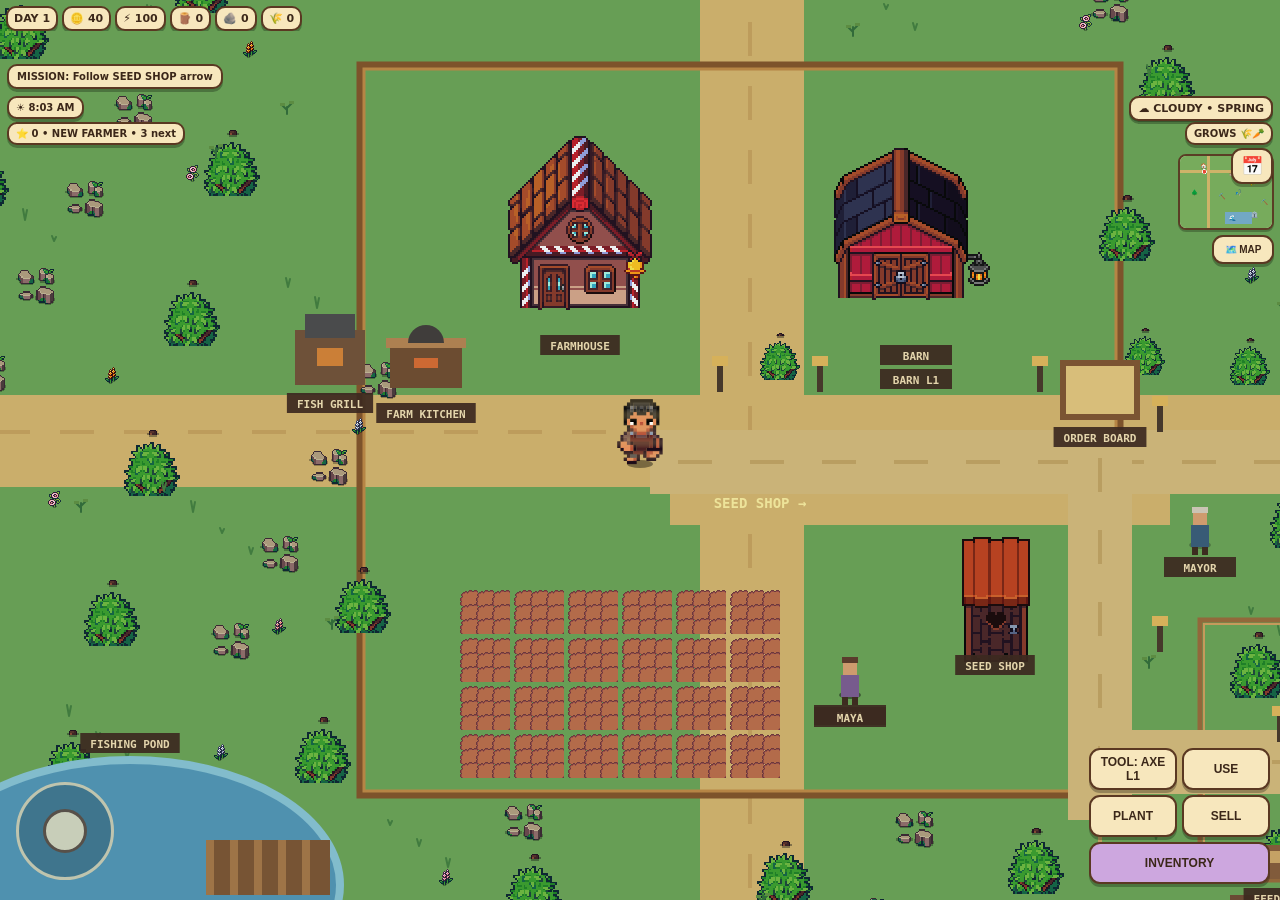
==== commit 429ac74e: "Bump cache for weed harvesting update" ====
--- a/newgame/index.html
+++ b/newgame/index.html
@@ -1 +1 @@
-<!doctype html><html><head><meta charset="utf-8"><meta http-equiv="Cache-Control" content="no-cache, no-store, must-revalidate"><meta http-equiv="Pragma" content="no-cache"><meta http-equiv="Expires" content="0"><meta name="viewport" content="width=device-width,initial-scale=1,maximum-scale=1,user-scalable=no,viewport-fit=cover"><meta name="apple-mobile-web-app-capable" content="yes"><meta name="theme-color" content="#5b9e45"><title>Little Farmer — Farm Pack Rebuild</title><style>*{box-sizing:border-box}html,body{margin:0;width:100%;height:100%;overflow:hidden;background:#315b32;font-family:system-ui,sans-serif}canvas{display:block;width:100%;height:100%;image-rendering:pixelated}.panel{background:#f7e7bd;border:2px solid #5a3822;color:#3b2719;border-radius:10px;font-weight:800;box-shadow:0 3px 0 #0004}#hud{position:fixed;top:max(6px,env(safe-area-inset-top));left:6px;right:6px;display:flex;gap:4px;flex-wrap:nowrap;overflow:hidden;z-index:3;pointer-events:none}#hud span{padding:4px 6px;font-size:11px;white-space:nowrap}#animalhud{position:fixed;top:96px;right:7px;z-index:3;padding:4px 7px;font-size:10px}#mission{position:fixed;top:64px;left:7px;max-width:56vw;z-index:3;padding:5px 8px;font-size:10px;white-space:nowrap;overflow:hidden;text-overflow:ellipsis}#msg{position:fixed;top:126px;left:50%;transform:translateX(-50%);padding:6px 9px;z-index:4;opacity:0;transition:.2s;white-space:nowrap;font-size:11px}#joy{position:fixed;left:16px;bottom:max(20px,env(safe-area-inset-bottom));width:98px;height:98px;border:3px solid #ead9ae;border-radius:50%;background:#0004;touch-action:none;z-index:3}#stick{position:absolute;width:44px;height:44px;border-radius:50%;background:#f7e7bd;border:3px solid #5a3822;left:24px;top:24px}#actions{position:fixed;right:10px;bottom:max(16px,env(safe-area-inset-bottom));display:grid;grid-template-columns:repeat(2,88px);gap:5px;z-index:3}button{min-height:42px;border-radius:11px;border:2px solid #5a3822;background:#f7e7bd;color:#3b2719;font-weight:900;font-size:12px;box-shadow:0 3px 0 #0004}button:active{transform:translateY(2px);box-shadow:0 1px 0 #0004}#inv{grid-column:1/3;background:#cda7df}@media(max-width:390px){#actions{grid-template-columns:repeat(2,84px)}button{font-size:11px}#mission{max-width:52vw}#hud span{font-size:10px;padding:4px 5px}}</style></head><body><div id="hud"><span class="panel">DAY <b id="day">1</b></span><span class="panel">🪙 <b id="coins">0</b></span><span class="panel">⚡ <b id="stam">100</b></span><span class="panel">🪵 <b id="wood">0</b></span><span class="panel">🪨 <b id="stone">0</b></span><span class="panel">🌾 <b id="wheat">0</b></span></div><div id="mission" class="panel">MISSION: Follow SEED SHOP arrow</div><div id="animalhud" class="panel">🐔0 🐄0 🥚0 🥛0 🙂50%</div><div id="msg" class="panel"></div><canvas id="game"></canvas><div id="joy"><div id="stick"></div></div><div id="actions"><button id="tool">TOOL: AXE</button><button id="use">USE</button><button id="plant">PLANT</button><button id="sell">SELL</button><button id="inv">INVENTORY</button></div><script src="game.js?v=20260825s"></script><script src="drag-movement.js?v=20260825s"></script><script src="map-expansion.js?v=20260825s"></script><script src="player-fix.js?v=20260825s"></script><script src="run-animation.js?v=20260825s"></script><script src="direction-facing.js?v=20260825s"></script><script src="grass-weeds-tools.js?v=20260825s"></script><script src="town.js?v=20260825s"></script><script src="animals.js?v=20260825s"></script><script src="town-polish.js?v=20260825s"></script><script src="progression.js?v=20260825s"></script><script src="forest.js?v=20260825s"></script><script src="quarry.js?v=20260825s"></script><script src="inventory.js?v=20260825s"></script><script src="smelting.js?v=20260825s"></script><script src="advanced-tools.js?v=20260825s"></script><script src="sprinkler-growth.js?v=20260825s"></script><script src="building-upgrades.js?v=20260825s"></script><script src="animal-care.js?v=20260825s"></script><script src="friendships-festivals.js?v=20260825s"></script><script src="wildlife-hunting.js?v=20260825s"></script><script src="friend-rewards.js?v=20260825s"></script><script src="rare-cooking.js?v=20260825s"></script><script src="fishing.js?v=20260825s"></script><script src="weather-seasons.js?v=20260825s"></script><script src="season-gameplay.js?v=20260825s"></script><script src="calendar.js?v=20260825s"></script><script src="day-night.js?v=20260825s"></script><script src="night-life.js?v=20260825s"></script><script src="farmhouse-interior.js?v=20260825s"></script><script src="house-customization.js?v=20260825s"></script><script src="town-expansion.js?v=20260825s"></script><script src="reputation.js?v=20260825s"></script><script src="new-areas.js?v=20260825s"></script><script src="world-map.js?v=20260825s"></script></body></html>+<!doctype html><html><head><meta charset="utf-8"><meta http-equiv="Cache-Control" content="no-cache, no-store, must-revalidate"><meta http-equiv="Pragma" content="no-cache"><meta http-equiv="Expires" content="0"><meta name="viewport" content="width=device-width,initial-scale=1,maximum-scale=1,user-scalable=no,viewport-fit=cover"><meta name="apple-mobile-web-app-capable" content="yes"><meta name="theme-color" content="#5b9e45"><title>Little Farmer — Farm Pack Rebuild</title><style>*{box-sizing:border-box}html,body{margin:0;width:100%;height:100%;overflow:hidden;background:#315b32;font-family:system-ui,sans-serif}canvas{display:block;width:100%;height:100%;image-rendering:pixelated}.panel{background:#f7e7bd;border:2px solid #5a3822;color:#3b2719;border-radius:10px;font-weight:800;box-shadow:0 3px 0 #0004}#hud{position:fixed;top:max(6px,env(safe-area-inset-top));left:6px;right:6px;display:flex;gap:4px;flex-wrap:nowrap;overflow:hidden;z-index:3;pointer-events:none}#hud span{padding:4px 6px;font-size:11px;white-space:nowrap}#animalhud{position:fixed;top:96px;right:7px;z-index:3;padding:4px 7px;font-size:10px}#mission{position:fixed;top:64px;left:7px;max-width:56vw;z-index:3;padding:5px 8px;font-size:10px;white-space:nowrap;overflow:hidden;text-overflow:ellipsis}#msg{position:fixed;top:126px;left:50%;transform:translateX(-50%);padding:6px 9px;z-index:4;opacity:0;transition:.2s;white-space:nowrap;font-size:11px}#joy{position:fixed;left:16px;bottom:max(20px,env(safe-area-inset-bottom));width:98px;height:98px;border:3px solid #ead9ae;border-radius:50%;background:#0004;touch-action:none;z-index:3}#stick{position:absolute;width:44px;height:44px;border-radius:50%;background:#f7e7bd;border:3px solid #5a3822;left:24px;top:24px}#actions{position:fixed;right:10px;bottom:max(16px,env(safe-area-inset-bottom));display:grid;grid-template-columns:repeat(2,88px);gap:5px;z-index:3}button{min-height:42px;border-radius:11px;border:2px solid #5a3822;background:#f7e7bd;color:#3b2719;font-weight:900;font-size:12px;box-shadow:0 3px 0 #0004}button:active{transform:translateY(2px);box-shadow:0 1px 0 #0004}#inv{grid-column:1/3;background:#cda7df}@media(max-width:390px){#actions{grid-template-columns:repeat(2,84px)}button{font-size:11px}#mission{max-width:52vw}#hud span{font-size:10px;padding:4px 5px}}</style></head><body><div id="hud"><span class="panel">DAY <b id="day">1</b></span><span class="panel">🪙 <b id="coins">0</b></span><span class="panel">⚡ <b id="stam">100</b></span><span class="panel">🪵 <b id="wood">0</b></span><span class="panel">🪨 <b id="stone">0</b></span><span class="panel">🌾 <b id="wheat">0</b></span></div><div id="mission" class="panel">MISSION: Follow SEED SHOP arrow</div><div id="animalhud" class="panel">🐔0 🐄0 🥚0 🥛0 🙂50%</div><div id="msg" class="panel"></div><canvas id="game"></canvas><div id="joy"><div id="stick"></div></div><div id="actions"><button id="tool">TOOL: AXE</button><button id="use">USE</button><button id="plant">PLANT</button><button id="sell">SELL</button><button id="inv">INVENTORY</button></div><script src="game.js?v=20260825t"></script><script src="drag-movement.js?v=20260825t"></script><script src="map-expansion.js?v=20260825t"></script><script src="player-fix.js?v=20260825t"></script><script src="run-animation.js?v=20260825t"></script><script src="direction-facing.js?v=20260825t"></script><script src="grass-weeds-tools.js?v=20260825t"></script><script src="town.js?v=20260825t"></script><script src="animals.js?v=20260825t"></script><script src="town-polish.js?v=20260825t"></script><script src="progression.js?v=20260825t"></script><script src="forest.js?v=20260825t"></script><script src="quarry.js?v=20260825t"></script><script src="inventory.js?v=20260825t"></script><script src="smelting.js?v=20260825t"></script><script src="advanced-tools.js?v=20260825t"></script><script src="sprinkler-growth.js?v=20260825t"></script><script src="building-upgrades.js?v=20260825t"></script><script src="animal-care.js?v=20260825t"></script><script src="friendships-festivals.js?v=20260825t"></script><script src="wildlife-hunting.js?v=20260825t"></script><script src="friend-rewards.js?v=20260825t"></script><script src="rare-cooking.js?v=20260825t"></script><script src="fishing.js?v=20260825t"></script><script src="weather-seasons.js?v=20260825t"></script><script src="season-gameplay.js?v=20260825t"></script><script src="calendar.js?v=20260825t"></script><script src="day-night.js?v=20260825t"></script><script src="night-life.js?v=20260825t"></script><script src="farmhouse-interior.js?v=20260825t"></script><script src="house-customization.js?v=20260825t"></script><script src="town-expansion.js?v=20260825t"></script><script src="reputation.js?v=20260825t"></script><script src="new-areas.js?v=20260825t"></script><script src="world-map.js?v=20260825t"></script></body></html>
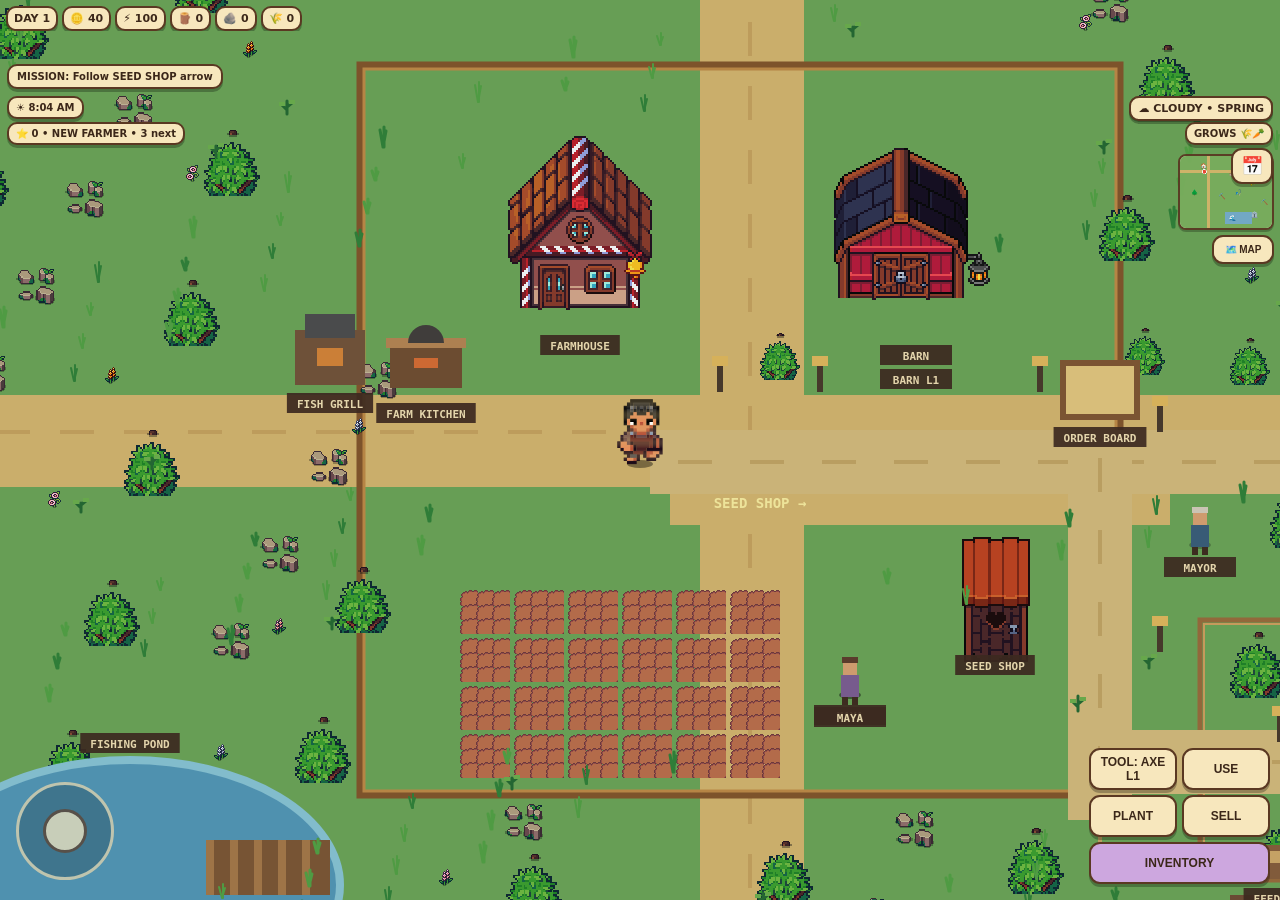
==== commit dbba76ff: "Load grass layer after world modules" ====
--- a/newgame/index.html
+++ b/newgame/index.html
@@ -1 +1 @@
-<!doctype html><html><head><meta charset="utf-8"><meta http-equiv="Cache-Control" content="no-cache, no-store, must-revalidate"><meta http-equiv="Pragma" content="no-cache"><meta http-equiv="Expires" content="0"><meta name="viewport" content="width=device-width,initial-scale=1,maximum-scale=1,user-scalable=no,viewport-fit=cover"><meta name="apple-mobile-web-app-capable" content="yes"><meta name="theme-color" content="#5b9e45"><title>Little Farmer — Farm Pack Rebuild</title><style>*{box-sizing:border-box}html,body{margin:0;width:100%;height:100%;overflow:hidden;background:#315b32;font-family:system-ui,sans-serif}canvas{display:block;width:100%;height:100%;image-rendering:pixelated}.panel{background:#f7e7bd;border:2px solid #5a3822;color:#3b2719;border-radius:10px;font-weight:800;box-shadow:0 3px 0 #0004}#hud{position:fixed;top:max(6px,env(safe-area-inset-top));left:6px;right:6px;display:flex;gap:4px;flex-wrap:nowrap;overflow:hidden;z-index:3;pointer-events:none}#hud span{padding:4px 6px;font-size:11px;white-space:nowrap}#animalhud{position:fixed;top:96px;right:7px;z-index:3;padding:4px 7px;font-size:10px}#mission{position:fixed;top:64px;left:7px;max-width:56vw;z-index:3;padding:5px 8px;font-size:10px;white-space:nowrap;overflow:hidden;text-overflow:ellipsis}#msg{position:fixed;top:126px;left:50%;transform:translateX(-50%);padding:6px 9px;z-index:4;opacity:0;transition:.2s;white-space:nowrap;font-size:11px}#joy{position:fixed;left:16px;bottom:max(20px,env(safe-area-inset-bottom));width:98px;height:98px;border:3px solid #ead9ae;border-radius:50%;background:#0004;touch-action:none;z-index:3}#stick{position:absolute;width:44px;height:44px;border-radius:50%;background:#f7e7bd;border:3px solid #5a3822;left:24px;top:24px}#actions{position:fixed;right:10px;bottom:max(16px,env(safe-area-inset-bottom));display:grid;grid-template-columns:repeat(2,88px);gap:5px;z-index:3}button{min-height:42px;border-radius:11px;border:2px solid #5a3822;background:#f7e7bd;color:#3b2719;font-weight:900;font-size:12px;box-shadow:0 3px 0 #0004}button:active{transform:translateY(2px);box-shadow:0 1px 0 #0004}#inv{grid-column:1/3;background:#cda7df}@media(max-width:390px){#actions{grid-template-columns:repeat(2,84px)}button{font-size:11px}#mission{max-width:52vw}#hud span{font-size:10px;padding:4px 5px}}</style></head><body><div id="hud"><span class="panel">DAY <b id="day">1</b></span><span class="panel">🪙 <b id="coins">0</b></span><span class="panel">⚡ <b id="stam">100</b></span><span class="panel">🪵 <b id="wood">0</b></span><span class="panel">🪨 <b id="stone">0</b></span><span class="panel">🌾 <b id="wheat">0</b></span></div><div id="mission" class="panel">MISSION: Follow SEED SHOP arrow</div><div id="animalhud" class="panel">🐔0 🐄0 🥚0 🥛0 🙂50%</div><div id="msg" class="panel"></div><canvas id="game"></canvas><div id="joy"><div id="stick"></div></div><div id="actions"><button id="tool">TOOL: AXE</button><button id="use">USE</button><button id="plant">PLANT</button><button id="sell">SELL</button><button id="inv">INVENTORY</button></div><script src="game.js?v=20260825t"></script><script src="drag-movement.js?v=20260825t"></script><script src="map-expansion.js?v=20260825t"></script><script src="player-fix.js?v=20260825t"></script><script src="run-animation.js?v=20260825t"></script><script src="direction-facing.js?v=20260825t"></script><script src="grass-weeds-tools.js?v=20260825t"></script><script src="town.js?v=20260825t"></script><script src="animals.js?v=20260825t"></script><script src="town-polish.js?v=20260825t"></script><script src="progression.js?v=20260825t"></script><script src="forest.js?v=20260825t"></script><script src="quarry.js?v=20260825t"></script><script src="inventory.js?v=20260825t"></script><script src="smelting.js?v=20260825t"></script><script src="advanced-tools.js?v=20260825t"></script><script src="sprinkler-growth.js?v=20260825t"></script><script src="building-upgrades.js?v=20260825t"></script><script src="animal-care.js?v=20260825t"></script><script src="friendships-festivals.js?v=20260825t"></script><script src="wildlife-hunting.js?v=20260825t"></script><script src="friend-rewards.js?v=20260825t"></script><script src="rare-cooking.js?v=20260825t"></script><script src="fishing.js?v=20260825t"></script><script src="weather-seasons.js?v=20260825t"></script><script src="season-gameplay.js?v=20260825t"></script><script src="calendar.js?v=20260825t"></script><script src="day-night.js?v=20260825t"></script><script src="night-life.js?v=20260825t"></script><script src="farmhouse-interior.js?v=20260825t"></script><script src="house-customization.js?v=20260825t"></script><script src="town-expansion.js?v=20260825t"></script><script src="reputation.js?v=20260825t"></script><script src="new-areas.js?v=20260825t"></script><script src="world-map.js?v=20260825t"></script></body></html>+<!doctype html><html><head><meta charset="utf-8"><meta http-equiv="Cache-Control" content="no-cache, no-store, must-revalidate"><meta http-equiv="Pragma" content="no-cache"><meta http-equiv="Expires" content="0"><meta name="viewport" content="width=device-width,initial-scale=1,maximum-scale=1,user-scalable=no,viewport-fit=cover"><meta name="apple-mobile-web-app-capable" content="yes"><meta name="theme-color" content="#5b9e45"><title>Little Farmer — Farm Pack Rebuild</title><style>*{box-sizing:border-box}html,body{margin:0;width:100%;height:100%;overflow:hidden;background:#315b32;font-family:system-ui,sans-serif}canvas{display:block;width:100%;height:100%;image-rendering:pixelated}.panel{background:#f7e7bd;border:2px solid #5a3822;color:#3b2719;border-radius:10px;font-weight:800;box-shadow:0 3px 0 #0004}#hud{position:fixed;top:max(6px,env(safe-area-inset-top));left:6px;right:6px;display:flex;gap:4px;flex-wrap:nowrap;overflow:hidden;z-index:3;pointer-events:none}#hud span{padding:4px 6px;font-size:11px;white-space:nowrap}#animalhud{position:fixed;top:96px;right:7px;z-index:3;padding:4px 7px;font-size:10px}#mission{position:fixed;top:64px;left:7px;max-width:56vw;z-index:3;padding:5px 8px;font-size:10px;white-space:nowrap;overflow:hidden;text-overflow:ellipsis}#msg{position:fixed;top:126px;left:50%;transform:translateX(-50%);padding:6px 9px;z-index:4;opacity:0;transition:.2s;white-space:nowrap;font-size:11px}#joy{position:fixed;left:16px;bottom:max(20px,env(safe-area-inset-bottom));width:98px;height:98px;border:3px solid #ead9ae;border-radius:50%;background:#0004;touch-action:none;z-index:3}#stick{position:absolute;width:44px;height:44px;border-radius:50%;background:#f7e7bd;border:3px solid #5a3822;left:24px;top:24px}#actions{position:fixed;right:10px;bottom:max(16px,env(safe-area-inset-bottom));display:grid;grid-template-columns:repeat(2,88px);gap:5px;z-index:3}button{min-height:42px;border-radius:11px;border:2px solid #5a3822;background:#f7e7bd;color:#3b2719;font-weight:900;font-size:12px;box-shadow:0 3px 0 #0004}button:active{transform:translateY(2px);box-shadow:0 1px 0 #0004}#inv{grid-column:1/3;background:#cda7df}@media(max-width:390px){#actions{grid-template-columns:repeat(2,84px)}button{font-size:11px}#mission{max-width:52vw}#hud span{font-size:10px;padding:4px 5px}}</style></head><body><div id="hud"><span class="panel">DAY <b id="day">1</b></span><span class="panel">🪙 <b id="coins">0</b></span><span class="panel">⚡ <b id="stam">100</b></span><span class="panel">🪵 <b id="wood">0</b></span><span class="panel">🪨 <b id="stone">0</b></span><span class="panel">🌾 <b id="wheat">0</b></span></div><div id="mission" class="panel">MISSION: Follow SEED SHOP arrow</div><div id="animalhud" class="panel">🐔0 🐄0 🥚0 🥛0 🙂50%</div><div id="msg" class="panel"></div><canvas id="game"></canvas><div id="joy"><div id="stick"></div></div><div id="actions"><button id="tool">TOOL: AXE</button><button id="use">USE</button><button id="plant">PLANT</button><button id="sell">SELL</button><button id="inv">INVENTORY</button></div><script src="game.js?v=20260825u"></script><script src="drag-movement.js?v=20260825u"></script><script src="map-expansion.js?v=20260825u"></script><script src="player-fix.js?v=20260825u"></script><script src="run-animation.js?v=20260825u"></script><script src="direction-facing.js?v=20260825u"></script><script src="town.js?v=20260825u"></script><script src="animals.js?v=20260825u"></script><script src="town-polish.js?v=20260825u"></script><script src="progression.js?v=20260825u"></script><script src="forest.js?v=20260825u"></script><script src="quarry.js?v=20260825u"></script><script src="inventory.js?v=20260825u"></script><script src="smelting.js?v=20260825u"></script><script src="advanced-tools.js?v=20260825u"></script><script src="sprinkler-growth.js?v=20260825u"></script><script src="building-upgrades.js?v=20260825u"></script><script src="animal-care.js?v=20260825u"></script><script src="friendships-festivals.js?v=20260825u"></script><script src="wildlife-hunting.js?v=20260825u"></script><script src="friend-rewards.js?v=20260825u"></script><script src="rare-cooking.js?v=20260825u"></script><script src="fishing.js?v=20260825u"></script><script src="weather-seasons.js?v=20260825u"></script><script src="season-gameplay.js?v=20260825u"></script><script src="calendar.js?v=20260825u"></script><script src="day-night.js?v=20260825u"></script><script src="night-life.js?v=20260825u"></script><script src="farmhouse-interior.js?v=20260825u"></script><script src="house-customization.js?v=20260825u"></script><script src="town-expansion.js?v=20260825u"></script><script src="reputation.js?v=20260825u"></script><script src="new-areas.js?v=20260825u"></script><script src="world-map.js?v=20260825u"></script><script src="grass-weeds-tools.js?v=20260825u"></script></body></html>
